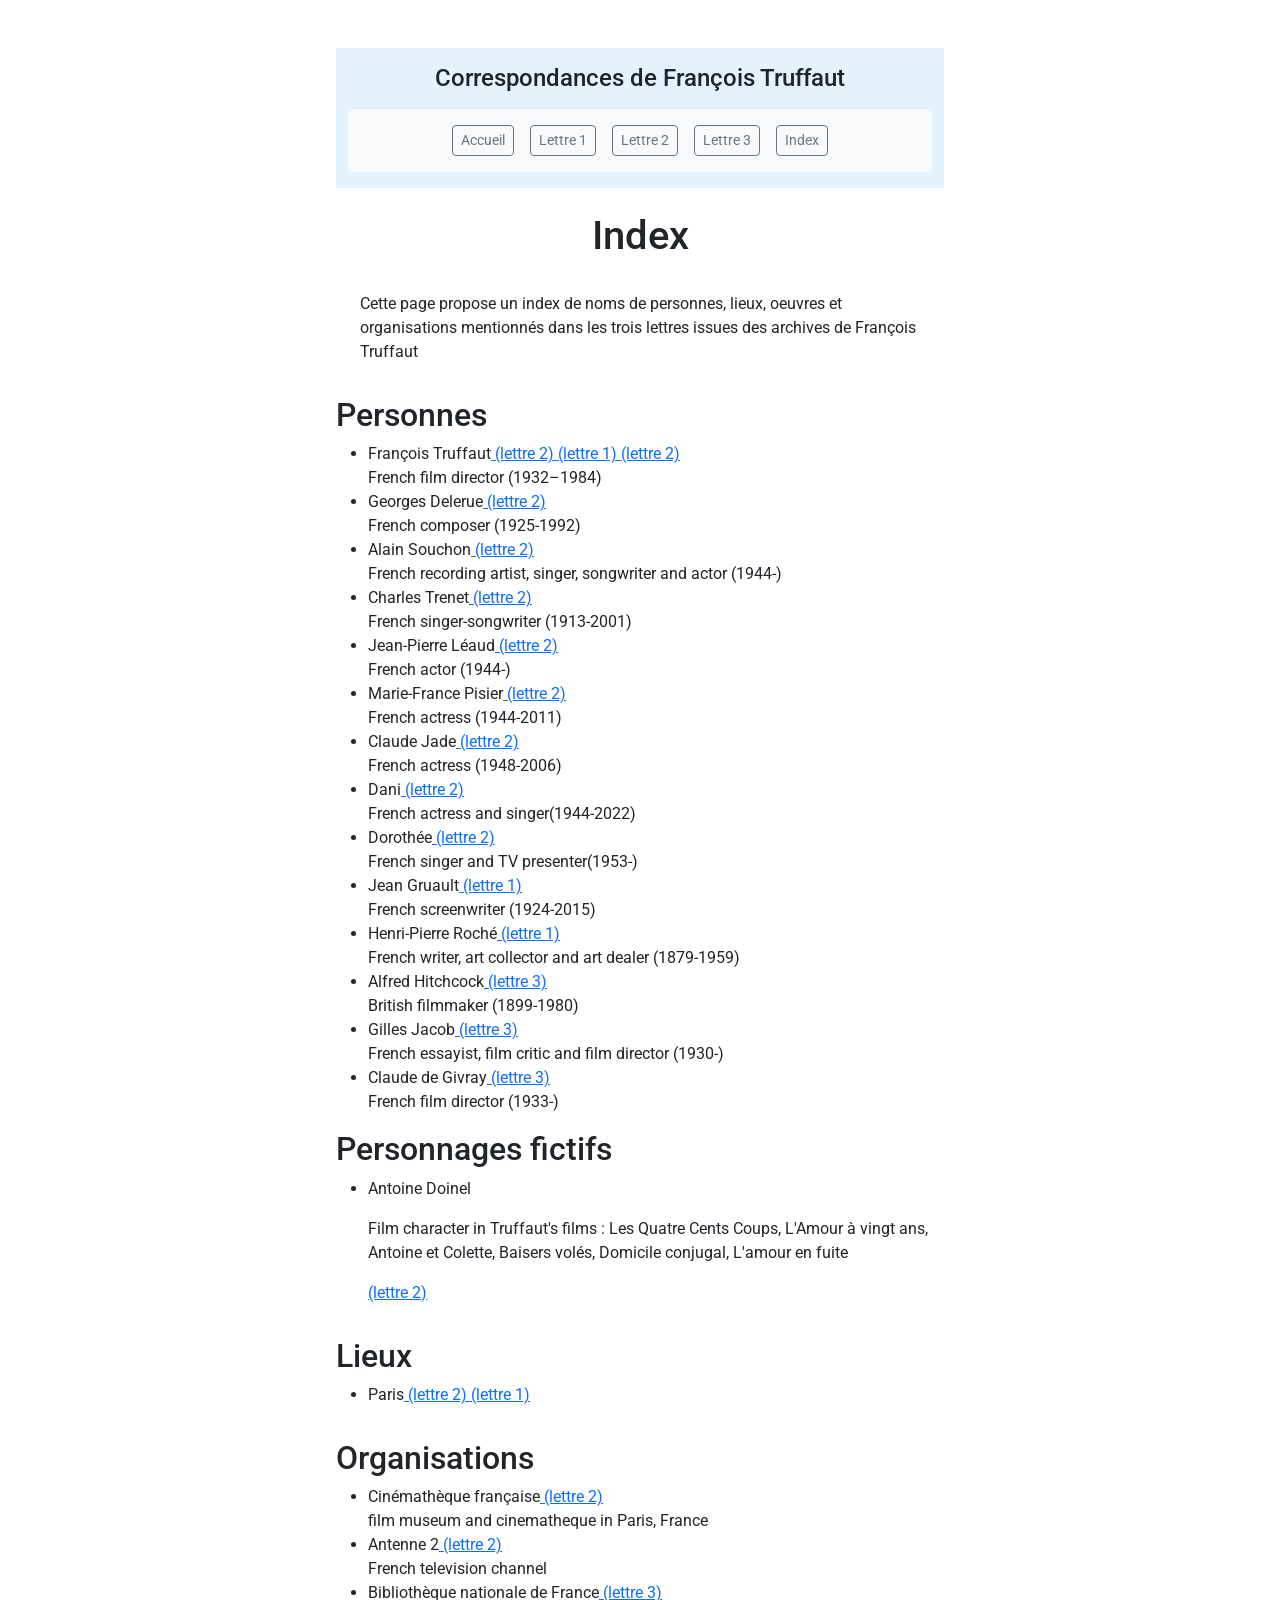
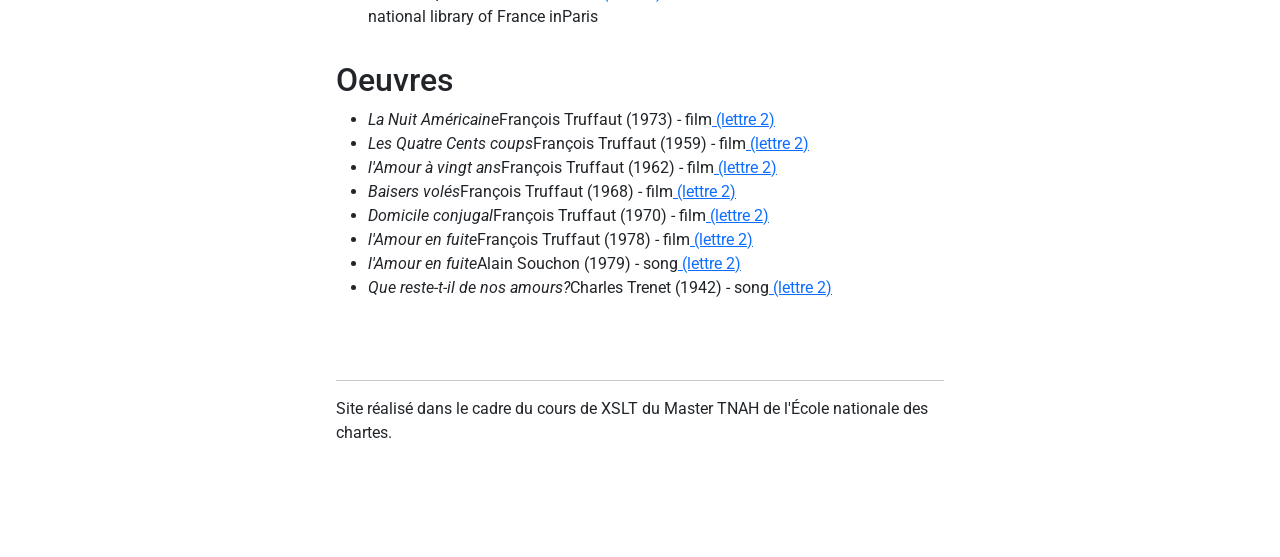
==== Truffaut_lettres/Truffaut_lettres_xsl/out/index.html @ a4b1c9d9 "commit jeudi 12 mars" ====
<!DOCTYPE HTML>
<html>
   <head>
      <meta http-equiv="Content-Type" content="text/html; charset=UTF-8">
      <meta name="viewport" content="width=device-width, initial-scale=1">
      <link rel="stylesheet" href="https://cdn.jsdelivr.net/npm/bootstrap@5.1.3/dist/css/bootstrap.min.css">
      <link rel="preconnect" href="https://fonts.googleapis.com">
      <link rel="preconnect" href="https://fonts.gstatic.com">
      <link href="https://fonts.googleapis.com/css2?family=Roboto:ital,wght@0,100..900;1,100..900&amp;display=swap" rel="stylesheet"><script src="https://cdn.jsdelivr.net/npm/bootstrap@5.1.3/dist/js/bootstrap.bundle.min.js" integrity="sha384-ka7Sk0Gln4gmtz2MlQnikT1wXgYsOg+OMhuP+IlRH9sENBO0LRn5q+8nbTov4+1p" crossorigin="anonymous"></script><script src="https://openseadragon.github.io/openseadragon/openseadragon.min.js"></script><title>Lettres de François Truffaut</title>
      <style>
                #navbar > ul > li {
                display: inline-block;
                list-style: none;
                }
            </style>
   </head>
   <body class="p-3" style="margin: 2em 20em 5em 20em; font-family: 'Roboto', serif;">
      <header class="py-3 mb-4" style="background-color: #e3f2fd;">
         <div class="container">
            <h1 class="text-center mb-3" style="font-family: 'Roboto', serif; font-size: 1.5rem;">
               Correspondances de 
               François Truffaut
               </h1>
            <nav class="navbar bg-body-tertiary" style="background-color: #e3f2fd;" data-bs-theme="light" id="navbar">
               <div class="container-fluid justify-content-center">
                  <ul class="navbar-nav flex-row list-unstyled gap-3 justify-content-center">
                     <li><a class="nav-link" href="home.html"><button class="btn btn-sm btn-outline-secondary" type="button">Accueil</button></a></li>
                     <li><a class="nav-link" href="lettre1.html"><button class="btn btn-sm btn-outline-secondary" type="button">Lettre 1</button></a></li>
                     <li><a class="nav-link" href="lettre2.html"><button class="btn btn-sm btn-outline-secondary" type="button">Lettre 2</button></a></li>
                     <li><a class="nav-link" href="lettre3.html"><button class="btn btn-sm btn-outline-secondary" type="button">Lettre 3</button></a></li>
                     <li><a class="nav-link" href="index.html"><button class="btn btn-sm btn-outline-secondary" type="button">Index</button></a></li>
                  </ul>
               </div>
            </nav>
         </div>
      </header>
      <h1 style="text-align: center;">Index</h1>
      <div class="container-fluid px-4" style="margin: 2em 0 2em 0;">
         <p>Cette page propose un index de noms de personnes, lieux, oeuvres et organisations
            mentionnés dans les trois lettres issues des archives de François Truffaut</p>
      </div>
      <div style="margin: 2em 0 2em 0;">
         <h2>Personnes</h2>
         <ul>
            <li>François Truffaut<a href="lettre2.html">
                  (lettre 2)
                  </a><a href="lettre1.html">
                  (lettre 1)
                  </a><a href="lettre2.html">
                  (lettre 2)
                  </a><br>French film director (1932–1984)</li>
            <li>Georges Delerue<a href="lettre2.html">
                  (lettre 2)
                  </a><br>French composer (1925-1992)</li>
            <li>Alain Souchon<a href="lettre2.html">
                  (lettre 2)
                  </a><br>French recording artist, singer, songwriter and actor (1944-)</li>
            <li>Charles Trenet<a href="lettre2.html">
                  (lettre 2)
                  </a><br>French singer-songwriter (1913-2001)</li>
            <li>Jean-Pierre Léaud<a href="lettre2.html">
                  (lettre 2)
                  </a><br>French actor (1944-)</li>
            <li>Marie-France Pisier<a href="lettre2.html">
                  (lettre 2)
                  </a><br>French actress (1944-2011)</li>
            <li>Claude Jade<a href="lettre2.html">
                  (lettre 2)
                  </a><br>French actress (1948-2006)</li>
            <li>Dani<a href="lettre2.html">
                  (lettre 2)
                  </a><br>French actress and singer(1944-2022)</li>
            <li>Dorothée<a href="lettre2.html">
                  (lettre 2)
                  </a><br>French singer and TV presenter(1953-)</li>
            <li>Jean Gruault<a href="lettre1.html">
                  (lettre 1)
                  </a><br>French screenwriter (1924-2015)</li>
            <li>Henri-Pierre Roché<a href="lettre1.html">
                  (lettre 1)
                  </a><br>French writer, art collector and art dealer (1879-1959)</li>
            <li>Alfred Hitchcock<a href="lettre3.html">
                  (lettre 3)
                  </a><br>British filmmaker (1899-1980)</li>
            <li>Gilles Jacob<a href="lettre3.html">
                  (lettre 3)
                  </a><br>French essayist, film critic and film director (1930-)</li>
            <li>Claude de Givray<a href="lettre3.html">
                  (lettre 3)
                  </a><br>French film director (1933-)</li>
         </ul>
         <h2>Personnages fictifs</h2>
         <ul>
            <li>
               <p>Antoine Doinel</p>
               <p>Film character in Truffaut's films : 
                  Les Quatre Cents Coups, 
                  L'Amour à vingt ans, 
                  Antoine et Colette, 
                  Baisers volés, 
                  Domicile conjugal, 
                  L'amour en fuite</p><a href="lettre2.html">
                  (lettre 2)
                  </a></li>
         </ul>
      </div>
      <div style="margin: 2em 0 2em 0;">
         <h2>Lieux</h2>
         <ul>
            <li>Paris<a href="lettre2.html">
                  (lettre 2)
                  </a><a href="lettre1.html">
                  (lettre 1)
                  </a></li>
         </ul>
      </div>
      <div style="margin: 2em 0 2em 0;">
         <h2>Organisations</h2>
         <ul>
            <li>Cinémathèque française<a href="lettre2.html">
                  (lettre 2)
                  </a></li>film museum and cinematheque in Paris, France
            <li>Antenne 2<a href="lettre2.html">
                  (lettre 2)
                  </a></li>French television channel
            <li>Bibliothèque nationale de France<a href="lettre3.html">
                  (lettre 3)
                  </a></li>national library of France inParis</ul>
      </div>
      <div style="margin: 2em 0 2em 0;">
         <h2>Oeuvres</h2>
         <ul>
            <li><em>La Nuit Américaine</em>François Truffaut
               (1973)
               - film<a href="lettre2.html">
                  (lettre 2)
                  </a></li>
            <li><em>Les Quatre Cents coups</em>François Truffaut
               (1959)
               - film<a href="lettre2.html">
                  (lettre 2)
                  </a></li>
            <li><em>l'Amour à vingt ans</em>François Truffaut
               (1962)
               - film<a href="lettre2.html">
                  (lettre 2)
                  </a></li>
            <li><em>Baisers volés</em>François Truffaut
               (1968)
               - film<a href="lettre2.html">
                  (lettre 2)
                  </a></li>
            <li><em>Domicile conjugal</em>François Truffaut
               (1970)
               - film<a href="lettre2.html">
                  (lettre 2)
                  </a></li>
            <li><em>l'Amour en fuite</em>François Truffaut
               (1978)
               - film<a href="lettre2.html">
                  (lettre 2)
                  </a></li>
            <li><em>l'Amour en fuite</em>Alain Souchon
               (1979)
               - song<a href="lettre2.html">
                  (lettre 2)
                  </a></li>
            <li><em>Que reste-t-il de nos amours?</em>Charles Trenet
               (1942)
               - song<a href="lettre2.html">
                  (lettre 2)
                  </a></li>
         </ul>
      </div>
   </body>
   <footer style="margin: 5em 0 0 0;">
      <hr>
      <p>Site réalisé dans le cadre du cours de XSLT du Master TNAH de l'École nationale des
         chartes.</p>
   </footer>
</html>
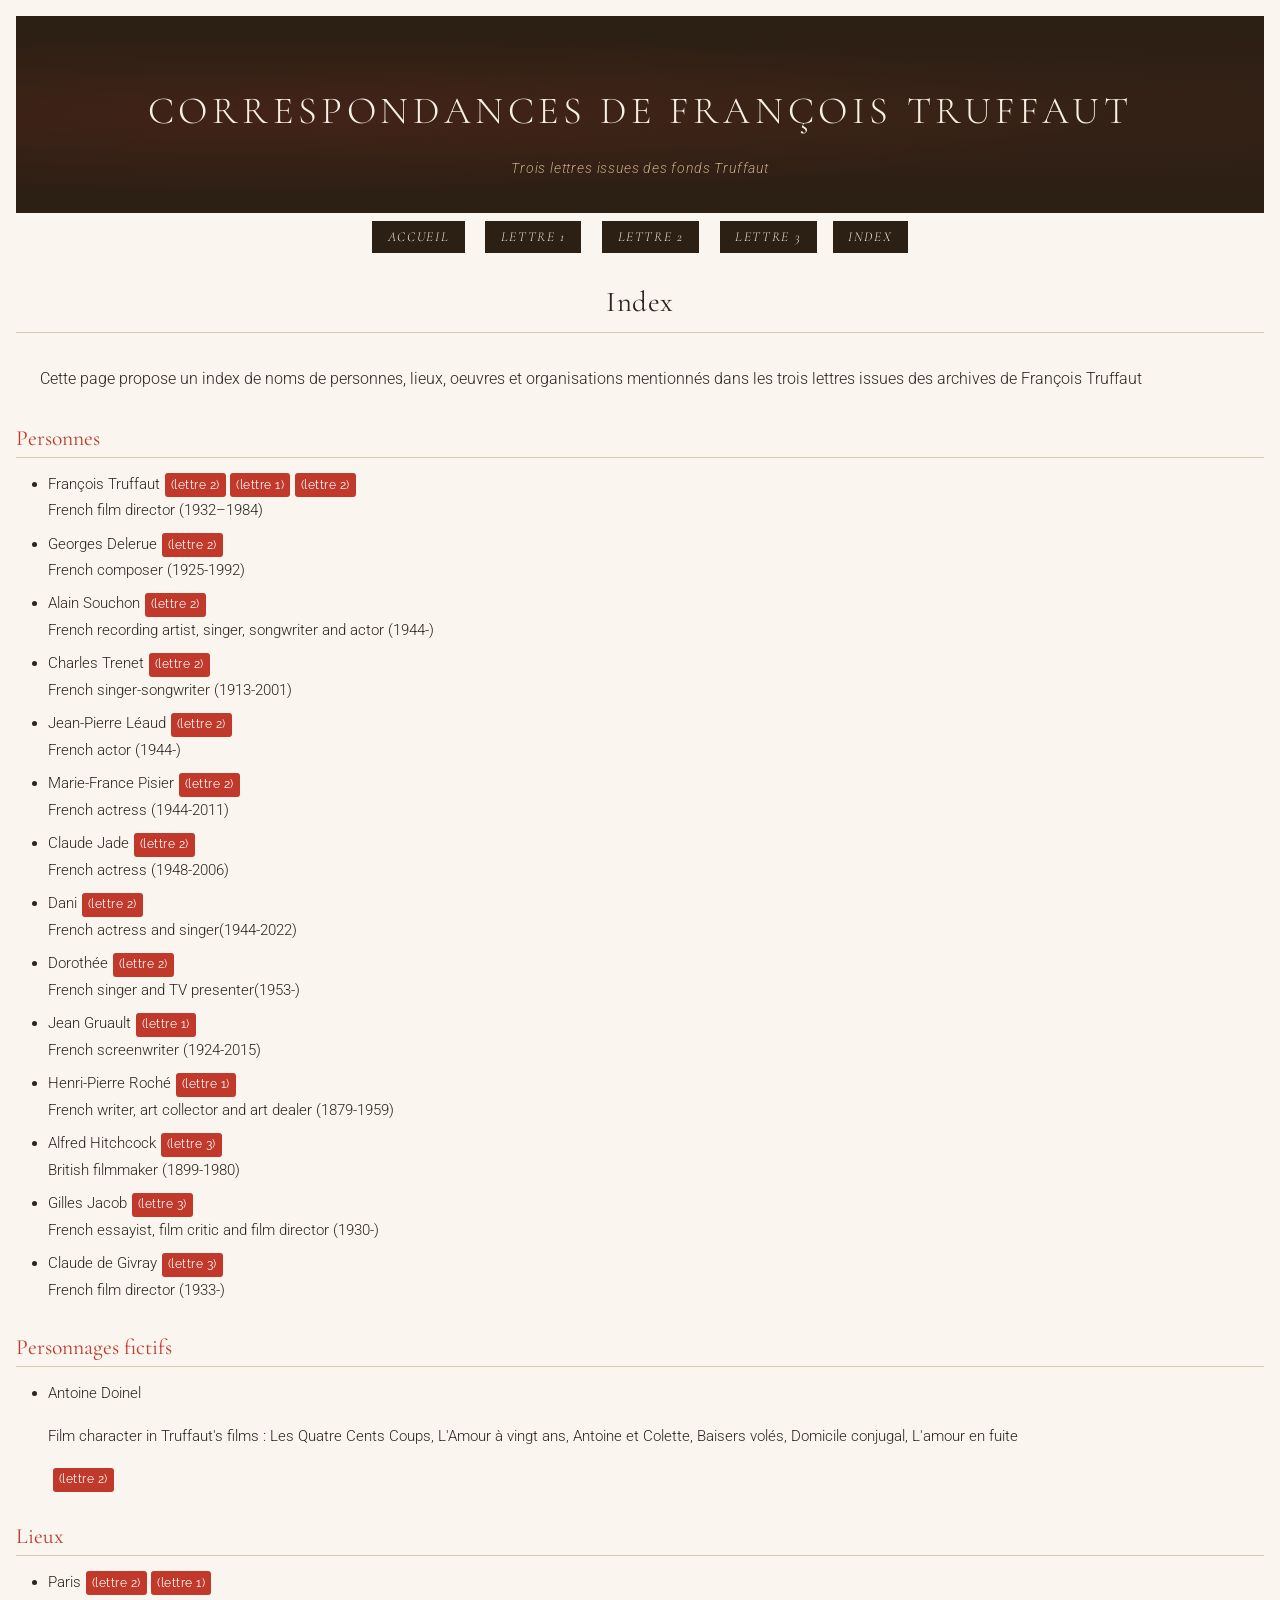
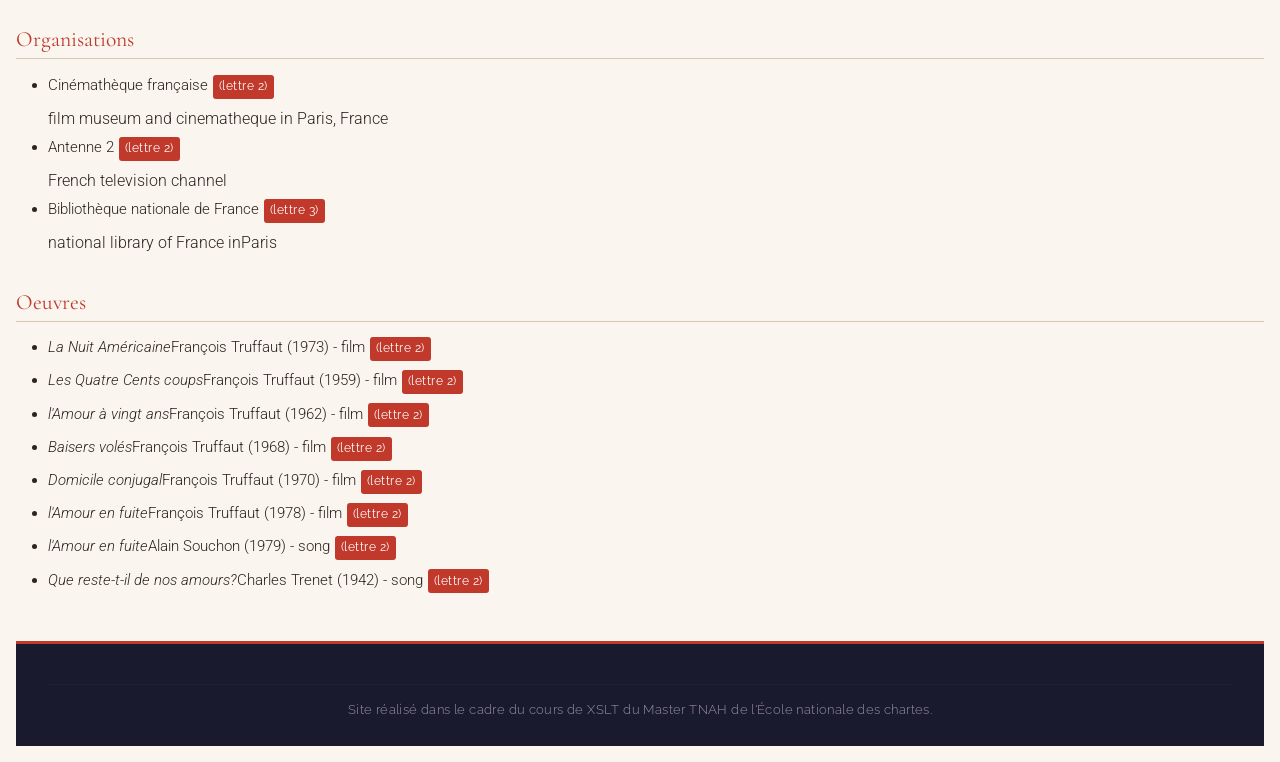
==== commit 6b2a7179: "css et bootstrap" ====
--- a/Truffaut_lettres/Truffaut_lettres_xsl/out/index.html
+++ b/Truffaut_lettres/Truffaut_lettres_xsl/out/index.html
@@ -4,6 +4,7 @@
       <meta http-equiv="Content-Type" content="text/html; charset=UTF-8">
       <meta name="viewport" content="width=device-width, initial-scale=1">
       <link rel="stylesheet" href="https://cdn.jsdelivr.net/npm/bootstrap@5.1.3/dist/css/bootstrap.min.css">
+      <link rel="stylesheet" href="style.css">
       <link rel="preconnect" href="https://fonts.googleapis.com">
       <link rel="preconnect" href="https://fonts.gstatic.com">
       <link href="https://fonts.googleapis.com/css2?family=Roboto:ital,wght@0,100..900;1,100..900&amp;display=swap" rel="stylesheet"><script src="https://cdn.jsdelivr.net/npm/bootstrap@5.1.3/dist/js/bootstrap.bundle.min.js" integrity="sha384-ka7Sk0Gln4gmtz2MlQnikT1wXgYsOg+OMhuP+IlRH9sENBO0LRn5q+8nbTov4+1p" crossorigin="anonymous"></script><script src="https://openseadragon.github.io/openseadragon/openseadragon.min.js"></script><title>Lettres de François Truffaut</title>
@@ -15,24 +16,27 @@
             </style>
    </head>
    <body class="p-3" style="margin: 2em 20em 5em 20em; font-family: 'Roboto', serif;">
-      <header class="py-3 mb-4" style="background-color: #e3f2fd;">
-         <div class="container">
-            <h1 class="text-center mb-3" style="font-family: 'Roboto', serif; font-size: 1.5rem;">
+      <header>
+         <div class="px-4 py-4 text-center banniere">
+            <h1 class="mb-2">
                Correspondances de 
                François Truffaut
                </h1>
-            <nav class="navbar bg-body-tertiary" style="background-color: #e3f2fd;" data-bs-theme="light" id="navbar">
-               <div class="container-fluid justify-content-center">
-                  <ul class="navbar-nav flex-row list-unstyled gap-3 justify-content-center">
-                     <li><a class="nav-link" href="home.html"><button class="btn btn-sm btn-outline-secondary" type="button">Accueil</button></a></li>
-                     <li><a class="nav-link" href="lettre1.html"><button class="btn btn-sm btn-outline-secondary" type="button">Lettre 1</button></a></li>
-                     <li><a class="nav-link" href="lettre2.html"><button class="btn btn-sm btn-outline-secondary" type="button">Lettre 2</button></a></li>
-                     <li><a class="nav-link" href="lettre3.html"><button class="btn btn-sm btn-outline-secondary" type="button">Lettre 3</button></a></li>
-                     <li><a class="nav-link" href="index.html"><button class="btn btn-sm btn-outline-secondary" type="button">Index</button></a></li>
-                  </ul>
-               </div>
-            </nav>
+            <p class="mb-0" style="font-size: 0.88rem; color: #9b8fa0; font-style: italic;">
+               Trois lettres issues des fonds Truffaut
+               </p>
          </div>
+         <nav class="navbar py-2">
+            <div class="container-fluid justify-content-center">
+               <ul class="navbar-nav flex-row list-unstyled gap-3 justify-content-center mb-0">
+                  <li><a class="nav-link" href="home.html"><button class="btn btn-sm btn-outline-secondary" type="button">Accueil</button></a></li>
+                  <li><a class="nav-link" href="lettre1.html"><button class="btn btn-sm btn-outline-secondary" type="button">Lettre 1</button></a></li>
+                  <li><a class="nav-link" href="lettre2.html"><button class="btn btn-sm btn-outline-secondary" type="button">Lettre 2</button></a></li>
+                  <li><a class="nav-link" href="lettre3.html"><button class="btn btn-sm btn-outline-secondary" type="button">Lettre 3</button></a></li>
+                  <li><a class="nav-link" href="index.html"><button class="btn btn-sm btn-outline-secondary" type="button">Index</button></a></li>
+               </ul>
+            </div>
+         </nav>
       </header>
       <h1 style="text-align: center;">Index</h1>
       <div class="container-fluid px-4" style="margin: 2em 0 2em 0;">
--- a/Truffaut_lettres/Truffaut_lettres_xsl/out/style.css
+++ b/Truffaut_lettres/Truffaut_lettres_xsl/out/style.css
@@ -0,0 +1,339 @@
+
+/* ============================================================
+   CORRESPONDANCES DE FRANÇOIS TRUFFAUT — style.css
+   Inspiré de l'esthétique de la Nouvelle Vague et des archives
+   ============================================================ */
+
+/* --- Google Fonts --- */
+@import url('https://fonts.googleapis.com/css2?family=Cormorant+Garamond:ital,wght@0,300;0,400;0,600;1,300;1,400&family=Raleway:wght@300;400;500&display=swap');
+
+/* --- Variables globales --- */
+:root {
+    --couleur-fond: #faf6ef;
+    --couleur-texte: #2c2420;
+    --couleur-accent: #c0392b;
+    --couleur-secondaire: #1a1a2e;
+    --couleur-lien: #8b3a2a;
+    --couleur-personne: #8B4513;
+    --couleur-lieu: #2F4F4F;
+    --couleur-oeuvre: #4B0082;
+    --couleur-org: #006400;
+    --couleur-note: #f5f0e8;
+    --couleur-bordure: #d4c9b0;
+    --police-titre: 'Cormorant Garamond', Georgia, serif;
+    --police-corps: 'Raleway', sans-serif;
+}
+
+/* ============================================================
+   RESET ET BASE
+   ============================================================ */
+
+*, *::before, *::after {
+    box-sizing: border-box;
+}
+
+body {
+    background-color: var(--couleur-fond);
+    color: var(--couleur-texte);
+    font-family: var(--police-corps);
+    font-size: 1rem;
+    font-weight: 300;
+    line-height: 1.8;
+    margin: 0 !important;
+    padding: 0 !important;
+}
+
+/* ============================================================
+   BANNIÈRE
+   ============================================================ */
+
+.banniere {
+    background-color: #2c1f14 !important;
+    background-image: 
+        radial-gradient(ellipse at 20% 50%, rgba(192, 57, 43, 0.15) 0%, transparent 60%),
+        radial-gradient(ellipse at 80% 50%, rgba(139, 58, 42, 0.1) 0%, transparent 60%);
+    color: #f0ece8;
+    padding: 3rem 2rem 2rem !important;
+    text-align: center;
+    position: relative;
+    border-bottom: none !important;
+}
+
+
+/* Suppression de la ligne du haut */
+.banniere::before {
+    display: none;
+}
+
+/* Titre dans la bannière */
+.banniere h1 {
+    font-family: var(--police-titre) !important;
+    font-size: 2.4rem !important;
+    font-weight: 300 !important;
+    letter-spacing: 0.12em !important;
+    color: #f5efe6 !important;
+    text-transform: uppercase;
+    border-bottom: none !important;
+    margin-bottom: 0.6rem !important;
+}
+
+/* Sous-titre dans la bannière */
+.banniere p {
+    font-size: 0.85rem !important;
+    color: #c4a882 !important;
+    font-style: italic;
+    letter-spacing: 0.06em;
+    margin: 0 !important;
+    border-bottom: none !important;
+}
+
+/* ============================================================
+   NAVIGATION
+   ============================================================ */
+.navbar-nav.flex-row {
+    flex-direction: row !important;
+    align-items: center !important;
+}
+
+.navbar-nav.flex-row li {
+    display: inline-flex !important;
+    align-items: center !important;
+    margin-bottom: 0 !important;
+}
+
+.navbar-nav.flex-row .nav-link {
+    padding: 0 !important;
+}
+
+   .btn-outline-secondary {
+    border-color: #2c1f14 !important;
+    background-color: #2c1f14 !important;
+    color: #f5efe6 !important;
+    font-family: var(--police-titre) !important;
+    font-size: 0.85rem !important;
+    font-weight: 300 !important;
+    letter-spacing: 0.12em !important;
+    text-transform: uppercase !important;
+    padding: 0.3rem 0.9rem !important;
+    border-radius: 0 !important;
+    transition: all 0.2s ease !important;
+    font-style: italic;
+}
+
+.btn-outline-secondary:hover {
+    background-color: var(--couleur-accent) !important;
+    border-color: var(--couleur-accent) !important;
+    color: #fff !important;
+    font-style: normal;
+}
+
+/* ============================================================
+   TYPOGRAPHIE
+   ============================================================ */
+
+h1, h2, h3 {
+    font-family: var(--police-titre) !important;
+    font-weight: 400 !important;
+}
+
+h1 {
+    font-size: 1.8rem !important;
+    letter-spacing: 0.02em;
+    margin: 1.5rem 0 1rem !important;
+    text-align: center;
+    padding-bottom: 0.8rem;
+    border-bottom: 1px solid var(--couleur-bordure);
+}
+
+h2 {
+    font-size: 1.35rem !important;
+    color: var(--couleur-accent);
+    margin-top: 2rem !important;
+    margin-bottom: 0.8rem !important;
+    padding-bottom: 0.3rem;
+    border-bottom: 1px solid var(--couleur-bordure);
+}
+
+h3 {
+    font-size: 1.1rem !important;
+    margin-top: 1.2rem !important;
+}
+
+/* ============================================================
+   LIENS
+   ============================================================ */
+
+a {
+    color: var(--couleur-lien);
+    text-decoration: none;
+    transition: color 0.2s;
+}
+
+a:hover {
+    color: var(--couleur-accent);
+    text-decoration: underline;
+}
+
+/* ============================================================
+   LISTES
+   ============================================================ */
+
+ul li {
+    margin-bottom: 0.4rem;
+    font-size: 0.93rem;
+    font-weight: 300;
+}
+
+/* ============================================================
+   CORPS DE LA LETTRE
+   ============================================================ */
+
+/* Encadré papier blanc autour du texte */
+body > div > div > p,
+.corps-lettre-wrapper {
+    background: #fff;
+    border: 1px solid var(--couleur-bordure);
+    padding: 2.5rem 3rem;
+    position: relative;
+    font-family: var(--police-titre);
+    font-size: 1.05rem;
+    line-height: 2;
+}
+
+/* Éléments encodés */
+a[style*="color: #8B4513"] {
+    color: var(--couleur-personne) !important;
+    border-bottom: 1px dotted var(--couleur-personne);
+    text-decoration: none !important;
+    transition: background 0.15s;
+}
+
+a[style*="color: #8B4513"]:hover {
+    background-color: #fdf0e0;
+}
+
+a[style*="color: #2F4F4F"] {
+    color: var(--couleur-lieu) !important;
+    font-style: italic;
+    text-decoration: none !important;
+}
+
+em[style*="color: #4B0082"] {
+    color: var(--couleur-oeuvre) !important;
+}
+
+a[style*="color: #006400"] {
+    color: var(--couleur-org) !important;
+    text-decoration: none !important;
+}
+
+span[style*="color: #8B0000"] {
+    color: var(--couleur-accent) !important;
+    background-color: rgba(192, 57, 43, 0.05);
+    padding: 0 2px;
+    border-radius: 2px;
+}
+
+/* Note de bas de page */
+div[style*="border-top: 1px solid gray"] {
+    background: var(--couleur-note) !important;
+    border-top: 2px solid var(--couleur-bordure) !important;
+    border-left: 3px solid var(--couleur-accent) !important;
+    padding: 1rem 1.2rem !important;
+    font-size: 0.9rem !important;
+    color: #666 !important;
+    margin-top: 2rem !important;
+}
+
+/* ============================================================
+   MÉTADONNÉES
+   ============================================================ */
+
+ul li strong {
+    color: var(--couleur-accent);
+    font-weight: 500;
+}
+
+/* ============================================================
+   INDEX — items
+   ============================================================ */
+
+ul li a[href="lettre1.html"],
+ul li a[href="lettre2.html"],
+ul li a[href="lettre3.html"] {
+    display: inline-block;
+    font-size: 0.75rem;
+    background: var(--couleur-accent);
+    color: #fff !important;
+    padding: 0.1em 0.5em;
+    border-radius: 3px;
+    margin-left: 0.4em;
+    font-family: var(--police-corps);
+    font-weight: 400;
+    letter-spacing: 0.04em;
+    text-decoration: none !important;
+    transition: background 0.2s;
+}
+
+ul li a[href="lettre1.html"]:hover,
+ul li a[href="lettre2.html"]:hover,
+ul li a[href="lettre3.html"]:hover {
+    background: var(--couleur-lien);
+}
+
+/* ============================================================
+   FAC-SIMILÉ
+   ============================================================ */
+
+img[alt*="Lettre"] {
+    border: 1px solid var(--couleur-bordure);
+    box-shadow: 4px 4px 16px rgba(0,0,0,0.1);
+    max-width: 100%;
+    display: block;
+    margin: 1rem auto;
+}
+
+embed {
+    border: 1px solid var(--couleur-bordure);
+}
+
+/* ============================================================
+   FOOTER
+   ============================================================ */
+
+footer {
+    background-color: var(--couleur-secondaire) !important;
+    color: #9b8fa0 !important;
+    text-align: center;
+    padding: 1.5rem 2rem !important;
+    margin-top: 3rem !important;
+    border-top: 3px solid var(--couleur-accent);
+}
+
+footer hr {
+    border-color: #333 !important;
+    margin-bottom: 0.8rem;
+}
+
+footer p {
+    margin: 0;
+    color: #9b8fa0;
+    font-size: 0.82rem;
+    font-family: var(--police-corps);
+    font-weight: 300;
+    letter-spacing: 0.03em;
+}
+
+/* ============================================================
+   RESPONSIVE
+   ============================================================ */
+
+@media (max-width: 768px) {
+    h1 { font-size: 1.3rem !important; }
+    h2 { font-size: 1.1rem !important; }
+
+    .corps-lettre-wrapper,
+    body > div > div > p {
+        padding: 1.2rem;
+    }
+}
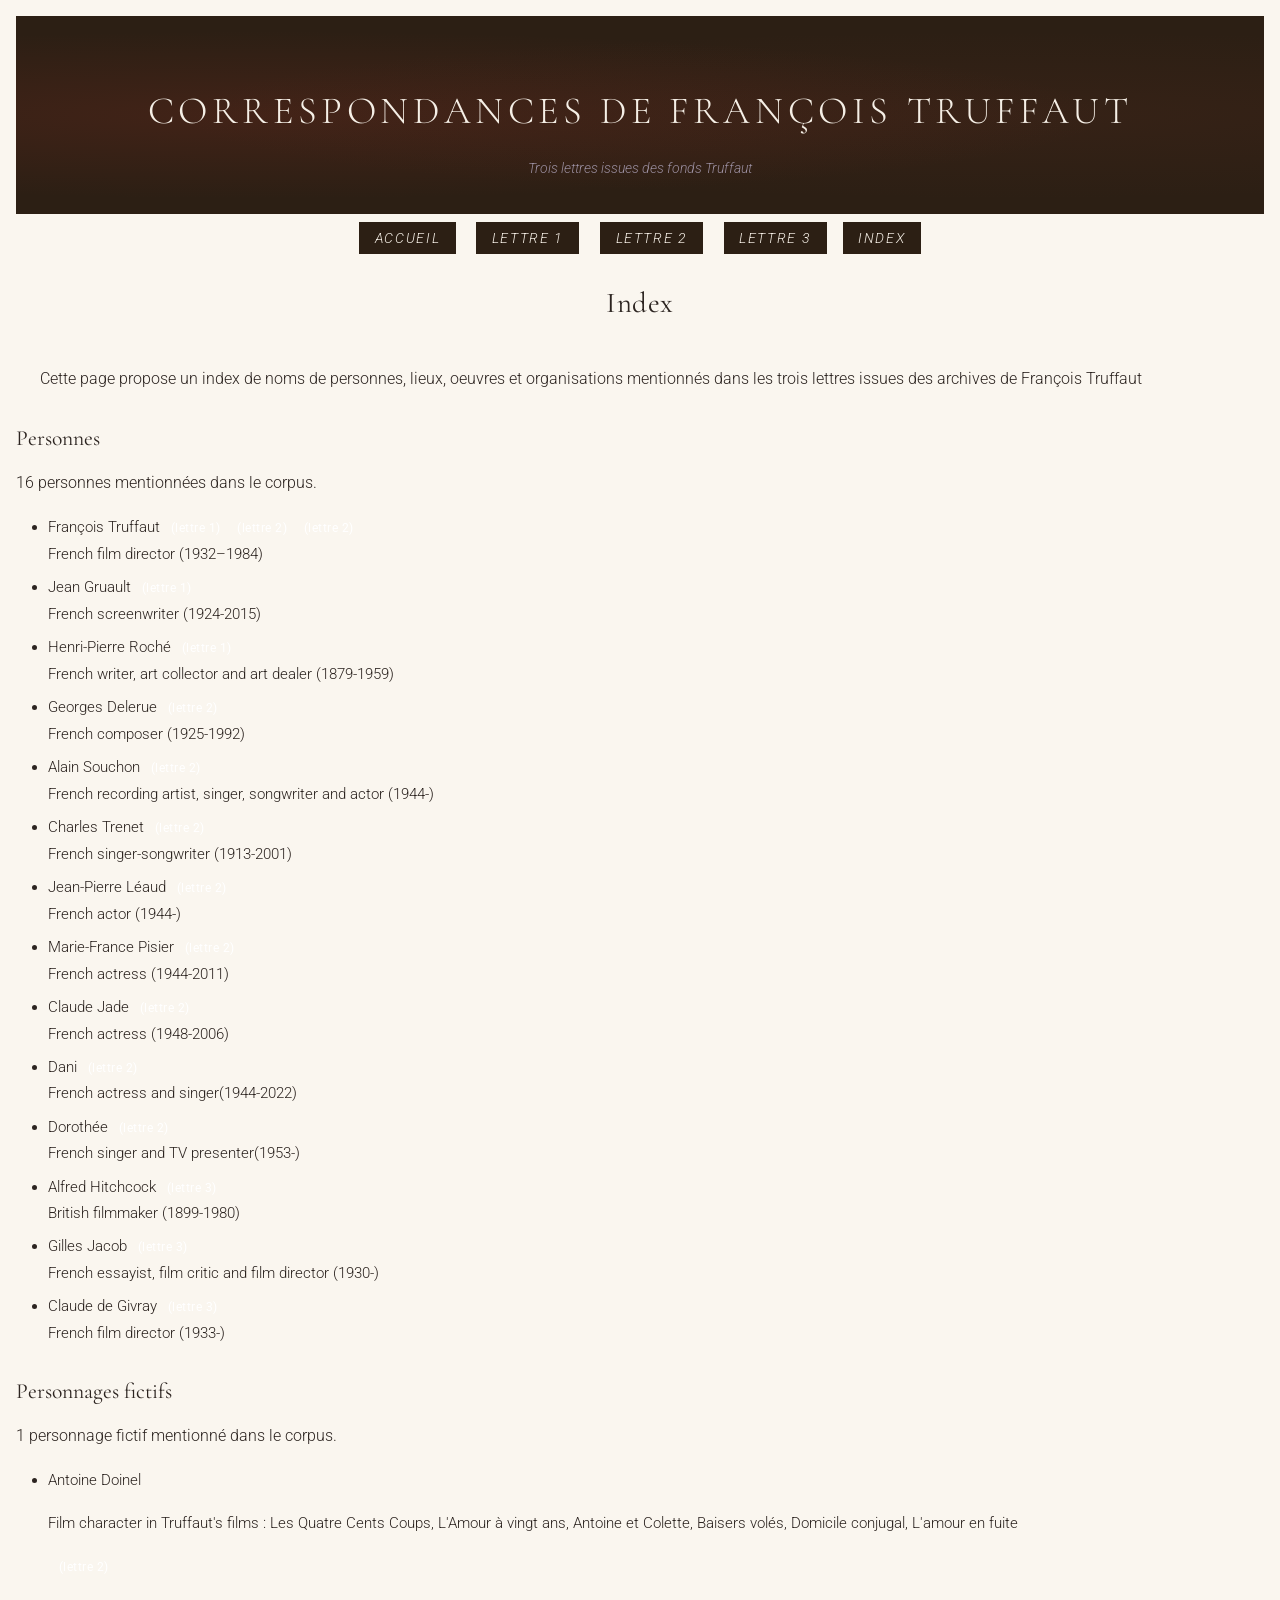
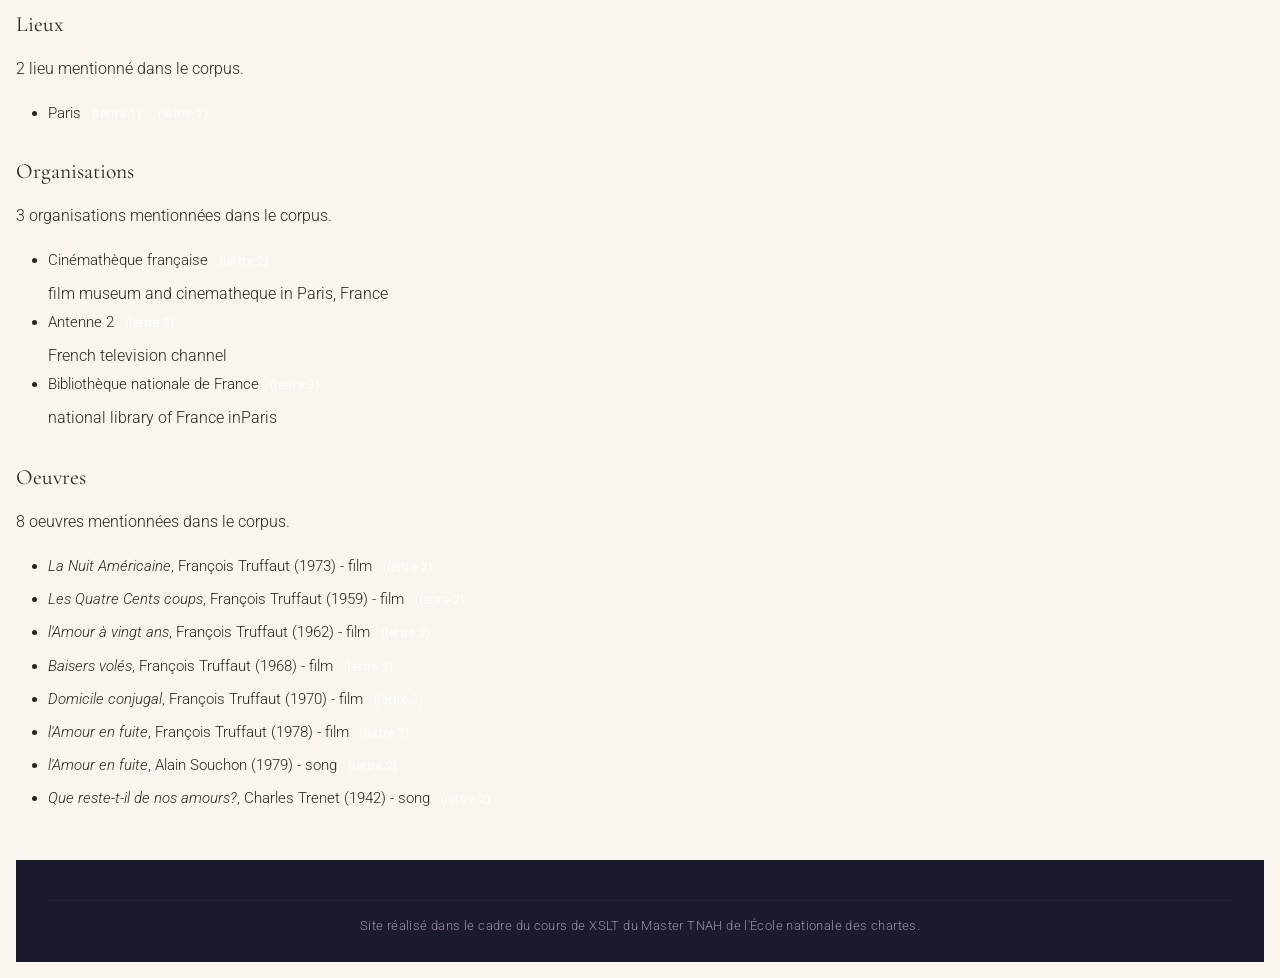
==== commit 35bd3c13: "commentaires css et améliorations html" ====
--- a/Truffaut_lettres/Truffaut_lettres_xsl/out/index.html
+++ b/Truffaut_lettres/Truffaut_lettres_xsl/out/index.html
@@ -45,14 +45,23 @@
       </div>
       <div style="margin: 2em 0 2em 0;">
          <h2>Personnes</h2>
-         <ul>
-            <li>François Truffaut<a href="lettre2.html">
-                  (lettre 2)
-                  </a><a href="lettre1.html">
+         <p>16
+            personnes mentionnées dans le corpus.
+            </p>
+         <ul>
+            <li>François Truffaut<a href="lettre1.html">
                   (lettre 1)
                   </a><a href="lettre2.html">
                   (lettre 2)
+                  </a><a href="lettre2.html">
+                  (lettre 2)
                   </a><br>French film director (1932–1984)</li>
+            <li>Jean Gruault<a href="lettre1.html">
+                  (lettre 1)
+                  </a><br>French screenwriter (1924-2015)</li>
+            <li>Henri-Pierre Roché<a href="lettre1.html">
+                  (lettre 1)
+                  </a><br>French writer, art collector and art dealer (1879-1959)</li>
             <li>Georges Delerue<a href="lettre2.html">
                   (lettre 2)
                   </a><br>French composer (1925-1992)</li>
@@ -77,12 +86,6 @@
             <li>Dorothée<a href="lettre2.html">
                   (lettre 2)
                   </a><br>French singer and TV presenter(1953-)</li>
-            <li>Jean Gruault<a href="lettre1.html">
-                  (lettre 1)
-                  </a><br>French screenwriter (1924-2015)</li>
-            <li>Henri-Pierre Roché<a href="lettre1.html">
-                  (lettre 1)
-                  </a><br>French writer, art collector and art dealer (1879-1959)</li>
             <li>Alfred Hitchcock<a href="lettre3.html">
                   (lettre 3)
                   </a><br>British filmmaker (1899-1980)</li>
@@ -94,6 +97,9 @@
                   </a><br>French film director (1933-)</li>
          </ul>
          <h2>Personnages fictifs</h2>
+         <p>1
+            personnage fictif mentionné dans le corpus.
+            </p>
          <ul>
             <li>
                <p>Antoine Doinel</p>
@@ -110,16 +116,22 @@
       </div>
       <div style="margin: 2em 0 2em 0;">
          <h2>Lieux</h2>
-         <ul>
-            <li>Paris<a href="lettre2.html">
-                  (lettre 2)
-                  </a><a href="lettre1.html">
-                  (lettre 1)
+         <p>2
+            lieu mentionné dans le corpus.
+            </p>
+         <ul>
+            <li>Paris<a href="lettre1.html">
+                  (lettre 1)
+                  </a><a href="lettre2.html">
+                  (lettre 2)
                   </a></li>
          </ul>
       </div>
       <div style="margin: 2em 0 2em 0;">
          <h2>Organisations</h2>
+         <p>3
+            organisations mentionnées dans le corpus.
+            </p>
          <ul>
             <li>Cinémathèque française<a href="lettre2.html">
                   (lettre 2)
@@ -133,43 +145,54 @@
       </div>
       <div style="margin: 2em 0 2em 0;">
          <h2>Oeuvres</h2>
-         <ul>
-            <li><em>La Nuit Américaine</em>François Truffaut
+         <p>8
+            oeuvres mentionnées dans le corpus.
+            </p>
+         <ul>
+            <li><em>La Nuit Américaine</em>, 
+               François Truffaut
                (1973)
                - film<a href="lettre2.html">
                   (lettre 2)
                   </a></li>
-            <li><em>Les Quatre Cents coups</em>François Truffaut
+            <li><em>Les Quatre Cents coups</em>, 
+               François Truffaut
                (1959)
                - film<a href="lettre2.html">
                   (lettre 2)
                   </a></li>
-            <li><em>l'Amour à vingt ans</em>François Truffaut
+            <li><em>l'Amour à vingt ans</em>, 
+               François Truffaut
                (1962)
                - film<a href="lettre2.html">
                   (lettre 2)
                   </a></li>
-            <li><em>Baisers volés</em>François Truffaut
+            <li><em>Baisers volés</em>, 
+               François Truffaut
                (1968)
                - film<a href="lettre2.html">
                   (lettre 2)
                   </a></li>
-            <li><em>Domicile conjugal</em>François Truffaut
+            <li><em>Domicile conjugal</em>, 
+               François Truffaut
                (1970)
                - film<a href="lettre2.html">
                   (lettre 2)
                   </a></li>
-            <li><em>l'Amour en fuite</em>François Truffaut
+            <li><em>l'Amour en fuite</em>, 
+               François Truffaut
                (1978)
                - film<a href="lettre2.html">
                   (lettre 2)
                   </a></li>
-            <li><em>l'Amour en fuite</em>Alain Souchon
+            <li><em>l'Amour en fuite</em>, 
+               Alain Souchon
                (1979)
                - song<a href="lettre2.html">
                   (lettre 2)
                   </a></li>
-            <li><em>Que reste-t-il de nos amours?</em>Charles Trenet
+            <li><em>Que reste-t-il de nos amours?</em>, 
+               Charles Trenet
                (1942)
                - song<a href="lettre2.html">
                   (lettre 2)
--- a/Truffaut_lettres/Truffaut_lettres_xsl/out/style.css
+++ b/Truffaut_lettres/Truffaut_lettres_xsl/out/style.css
@@ -1,27 +1,22 @@
 
-/* ============================================================
-   CORRESPONDANCES DE FRANÇOIS TRUFFAUT — style.css
-   Inspiré de l'esthétique de la Nouvelle Vague et des archives
-   ============================================================ */
-
-/* --- Google Fonts --- */
+/*on importe ici les polices google qui seront utilisées pour le site html*/
 @import url('https://fonts.googleapis.com/css2?family=Cormorant+Garamond:ital,wght@0,300;0,400;0,600;1,300;1,400&family=Raleway:wght@300;400;500&display=swap');
 
-/* --- Variables globales --- */
+/*on définit les couleurs globales du site et es polices sous forme de variables pour pouvoir les intégrer plus facilement ensuite*/
 :root {
-    --couleur-fond: #faf6ef;
-    --couleur-texte: #2c2420;
-    --couleur-accent: #c0392b;
+    --fond: #faf6ef;
+    --texte: #2c2420;
+    --accent: #c0392b;
     --couleur-secondaire: #1a1a2e;
-    --couleur-lien: #8b3a2a;
-    --couleur-personne: #8B4513;
-    --couleur-lieu: #2F4F4F;
-    --couleur-oeuvre: #4B0082;
-    --couleur-org: #006400;
-    --couleur-note: #f5f0e8;
-    --couleur-bordure: #d4c9b0;
-    --police-titre: 'Cormorant Garamond', Georgia, serif;
-    --police-corps: 'Raleway', sans-serif;
+    --lien: #8b3a2a;
+    --personne: #8B4513;
+    --lieu: #2F4F4F;
+    --oeuvre: #4B0082;
+    --organisation: #006400;
+    --note: #f5f0e8;
+    --bordure: #d4c9b0;
+    --titre: 'Cormorant Garamond', Georgia, serif;
+    --body: 'Raleway', sans-serif;
 }
 
 /* ============================================================
@@ -32,10 +27,11 @@
     box-sizing: border-box;
 }
 
+/*style du corps de la page*/
 body {
-    background-color: var(--couleur-fond);
-    color: var(--couleur-texte);
-    font-family: var(--police-corps);
+    background-color: #faf6ef;
+    color: #2c2420;
+    font-family: 'Raleway', sans-serif;
     font-size: 1rem;
     font-weight: 300;
     line-height: 1.8;
@@ -43,9 +39,7 @@
     padding: 0 !important;
 }
 
-/* ============================================================
-   BANNIÈRE
-   ============================================================ */
+/*style de la bannière en haut de chaque page*/
 
 .banniere {
     background-color: #2c1f14 !important;
@@ -60,14 +54,14 @@
 }
 
 
-/* Suppression de la ligne du haut */
+/* Suppression de la ligne en bas de la bannière */
 .banniere::before {
     display: none;
 }
 
-/* Titre dans la bannière */
+/*style du titre de la bannière*/
 .banniere h1 {
-    font-family: var(--police-titre) !important;
+    font-family: 'Cormorant Garamond', Georgia, serif !important;
     font-size: 2.4rem !important;
     font-weight: 300 !important;
     letter-spacing: 0.12em !important;
@@ -77,24 +71,14 @@
     margin-bottom: 0.6rem !important;
 }
 
-/* Sous-titre dans la bannière */
-.banniere p {
-    font-size: 0.85rem !important;
-    color: #c4a882 !important;
-    font-style: italic;
-    letter-spacing: 0.06em;
-    margin: 0 !important;
-    border-bottom: none !important;
-}
-
-/* ============================================================
-   NAVIGATION
-   ============================================================ */
+
+/*affichage horizontal des éléments de la barre de navigation*/
 .navbar-nav.flex-row {
     flex-direction: row !important;
     align-items: center !important;
 }
 
+/*affichage inline de la barre de navigation*/
 .navbar-nav.flex-row li {
     display: inline-flex !important;
     align-items: center !important;
@@ -105,6 +89,7 @@
     padding: 0 !important;
 }
 
+/*style des boutons de navigation*/
    .btn-outline-secondary {
     border-color: #2c1f14 !important;
     background-color: #2c1f14 !important;
@@ -120,6 +105,7 @@
     font-style: italic;
 }
 
+/*style des boutons au survol de la souris*/
 .btn-outline-secondary:hover {
     background-color: var(--couleur-accent) !important;
     border-color: var(--couleur-accent) !important;
@@ -127,15 +113,13 @@
     font-style: normal;
 }
 
-/* ============================================================
-   TYPOGRAPHIE
-   ============================================================ */
-
+/*police des titres pour les différentes pages du site*/
 h1, h2, h3 {
-    font-family: var(--police-titre) !important;
+    font-family: 'Cormorant Garamond', Georgia, serif !important;
     font-weight: 400 !important;
 }
 
+/*style du titre h1*/
 h1 {
     font-size: 1.8rem !important;
     letter-spacing: 0.02em;
@@ -145,6 +129,7 @@
     border-bottom: 1px solid var(--couleur-bordure);
 }
 
+/*style du titre h2*/
 h2 {
     font-size: 1.35rem !important;
     color: var(--couleur-accent);
@@ -154,63 +139,57 @@
     border-bottom: 1px solid var(--couleur-bordure);
 }
 
+/*style du titre h3*/
 h3 {
     font-size: 1.1rem !important;
     margin-top: 1.2rem !important;
 }
 
-/* ============================================================
-   LIENS
-   ============================================================ */
-
+/*style des liens cliquables*/
 a {
     color: var(--couleur-lien);
     text-decoration: none;
     transition: color 0.2s;
 }
 
+/*style des liens cliquables au survol de la souris*/
 a:hover {
     color: var(--couleur-accent);
     text-decoration: underline;
 }
 
-/* ============================================================
-   LISTES
-   ============================================================ */
-
+/*style des listes au sein du site*/
 ul li {
     margin-bottom: 0.4rem;
     font-size: 0.93rem;
     font-weight: 300;
 }
 
-/* ============================================================
-   CORPS DE LA LETTRE
-   ============================================================ */
-
-/* Encadré papier blanc autour du texte */
+/*style du corps de chaque lettre*/
+
+/*style du conteneur du corps de chaue lettre*/
 body > div > div > p,
 .corps-lettre-wrapper {
-    background: #fff;
-    border: 1px solid var(--couleur-bordure);
-    padding: 2.5rem 3rem;
-    position: relative;
-    font-family: var(--police-titre);
+    font-family: 'Cormorant Garamond', Georgia, serif;
     font-size: 1.05rem;
     line-height: 2;
-}
-
-/* Éléments encodés */
+    padding-left: 4rem;
+    padding-right: 4rem;
+}
+
+/*style du nom des personnes avec un lien cliquable*/
 a[style*="color: #8B4513"] {
-    color: var(--couleur-personne) !important;
+    color: #8B4513 !important;
     border-bottom: 1px dotted var(--couleur-personne);
     text-decoration: none !important;
     transition: background 0.15s;
 }
 
+/*style des noms de personnes au survol de la souris*/
 a[style*="color: #8B4513"]:hover {
     background-color: #fdf0e0;
 }
+
 
 a[style*="color: #2F4F4F"] {
     color: var(--couleur-lieu) !important;
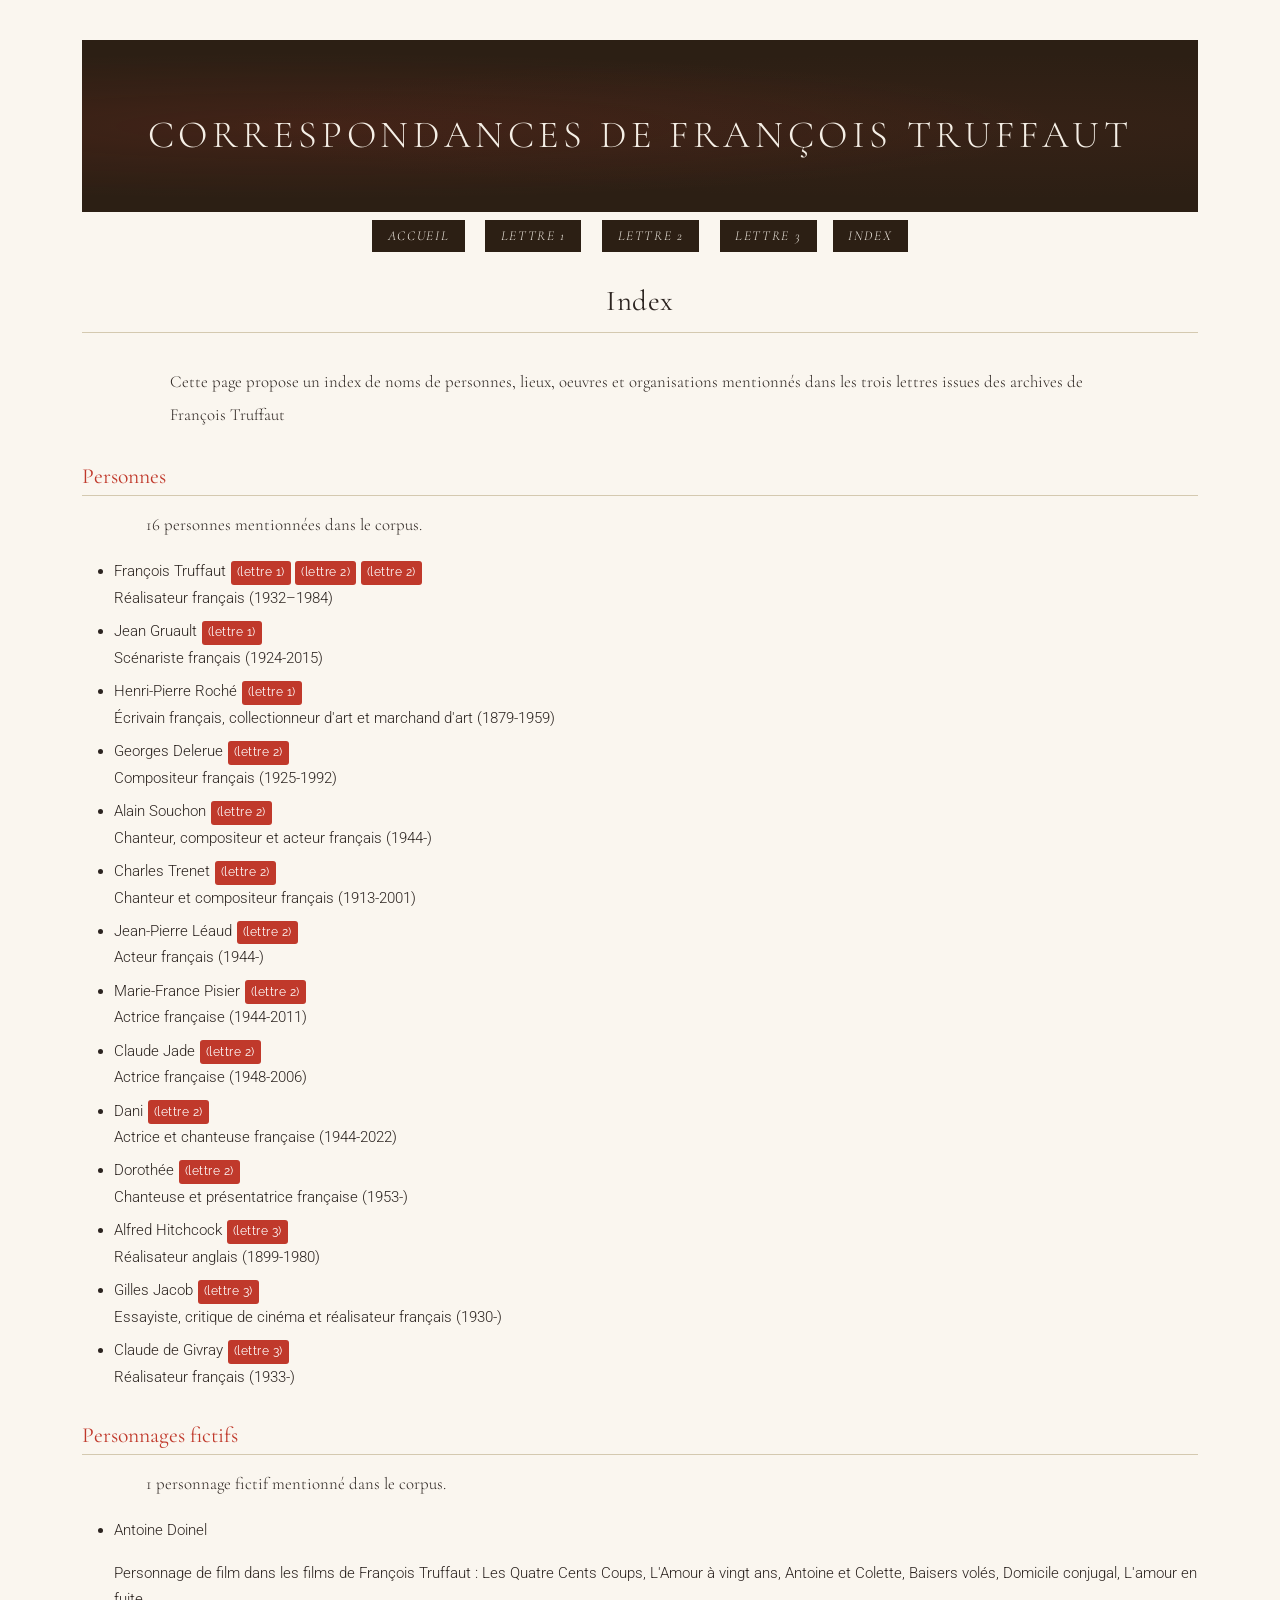
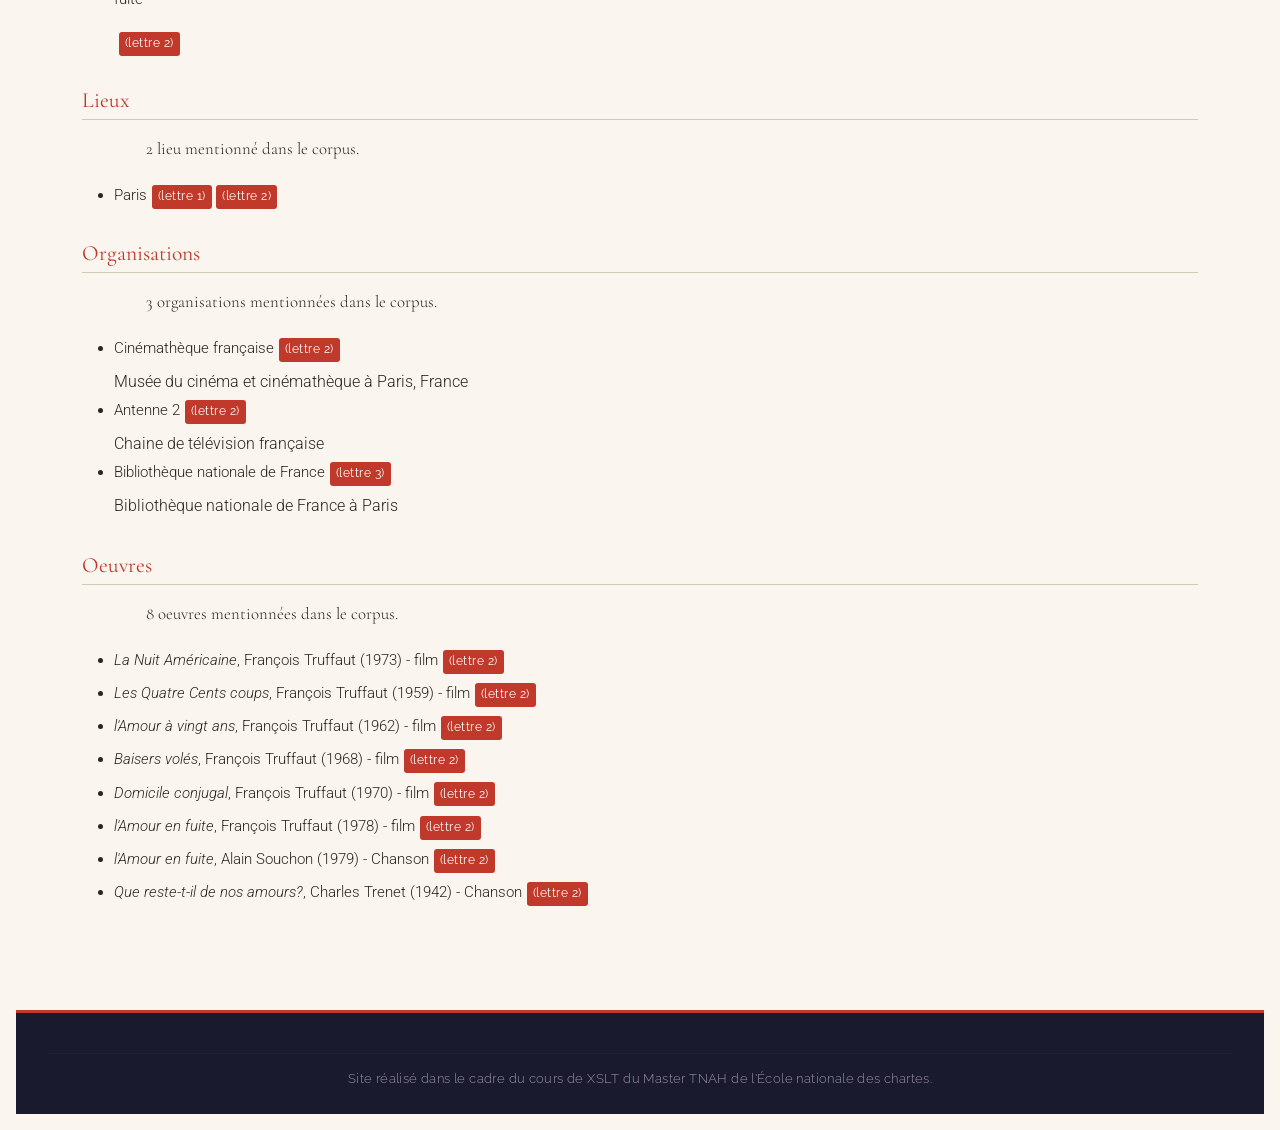
==== commit be556720: "commentaires CSS et améliorations" ====
--- a/Truffaut_lettres/Truffaut_lettres_xsl/out/index.html
+++ b/Truffaut_lettres/Truffaut_lettres_xsl/out/index.html
@@ -16,188 +16,187 @@
             </style>
    </head>
    <body class="p-3" style="margin: 2em 20em 5em 20em; font-family: 'Roboto', serif;">
-      <header>
-         <div class="px-4 py-4 text-center banniere">
-            <h1 class="mb-2">
-               Correspondances de 
-               François Truffaut
-               </h1>
-            <p class="mb-0" style="font-size: 0.88rem; color: #9b8fa0; font-style: italic;">
-               Trois lettres issues des fonds Truffaut
-               </p>
-         </div>
-         <nav class="navbar py-2">
-            <div class="container-fluid justify-content-center">
-               <ul class="navbar-nav flex-row list-unstyled gap-3 justify-content-center mb-0">
-                  <li><a class="nav-link" href="home.html"><button class="btn btn-sm btn-outline-secondary" type="button">Accueil</button></a></li>
-                  <li><a class="nav-link" href="lettre1.html"><button class="btn btn-sm btn-outline-secondary" type="button">Lettre 1</button></a></li>
-                  <li><a class="nav-link" href="lettre2.html"><button class="btn btn-sm btn-outline-secondary" type="button">Lettre 2</button></a></li>
-                  <li><a class="nav-link" href="lettre3.html"><button class="btn btn-sm btn-outline-secondary" type="button">Lettre 3</button></a></li>
-                  <li><a class="nav-link" href="index.html"><button class="btn btn-sm btn-outline-secondary" type="button">Index</button></a></li>
-               </ul>
+      <div class="container py-4">
+         <header>
+            <div class="px-4 py-4 text-center banniere">
+               <h1 class="mb-2">
+                  Correspondances de 
+                  François Truffaut
+                  </h1>
             </div>
-         </nav>
-      </header>
-      <h1 style="text-align: center;">Index</h1>
-      <div class="container-fluid px-4" style="margin: 2em 0 2em 0;">
-         <p>Cette page propose un index de noms de personnes, lieux, oeuvres et organisations
-            mentionnés dans les trois lettres issues des archives de François Truffaut</p>
-      </div>
-      <div style="margin: 2em 0 2em 0;">
-         <h2>Personnes</h2>
-         <p>16
-            personnes mentionnées dans le corpus.
-            </p>
-         <ul>
-            <li>François Truffaut<a href="lettre1.html">
-                  (lettre 1)
-                  </a><a href="lettre2.html">
-                  (lettre 2)
-                  </a><a href="lettre2.html">
-                  (lettre 2)
-                  </a><br>French film director (1932–1984)</li>
-            <li>Jean Gruault<a href="lettre1.html">
-                  (lettre 1)
-                  </a><br>French screenwriter (1924-2015)</li>
-            <li>Henri-Pierre Roché<a href="lettre1.html">
-                  (lettre 1)
-                  </a><br>French writer, art collector and art dealer (1879-1959)</li>
-            <li>Georges Delerue<a href="lettre2.html">
-                  (lettre 2)
-                  </a><br>French composer (1925-1992)</li>
-            <li>Alain Souchon<a href="lettre2.html">
-                  (lettre 2)
-                  </a><br>French recording artist, singer, songwriter and actor (1944-)</li>
-            <li>Charles Trenet<a href="lettre2.html">
-                  (lettre 2)
-                  </a><br>French singer-songwriter (1913-2001)</li>
-            <li>Jean-Pierre Léaud<a href="lettre2.html">
-                  (lettre 2)
-                  </a><br>French actor (1944-)</li>
-            <li>Marie-France Pisier<a href="lettre2.html">
-                  (lettre 2)
-                  </a><br>French actress (1944-2011)</li>
-            <li>Claude Jade<a href="lettre2.html">
-                  (lettre 2)
-                  </a><br>French actress (1948-2006)</li>
-            <li>Dani<a href="lettre2.html">
-                  (lettre 2)
-                  </a><br>French actress and singer(1944-2022)</li>
-            <li>Dorothée<a href="lettre2.html">
-                  (lettre 2)
-                  </a><br>French singer and TV presenter(1953-)</li>
-            <li>Alfred Hitchcock<a href="lettre3.html">
-                  (lettre 3)
-                  </a><br>British filmmaker (1899-1980)</li>
-            <li>Gilles Jacob<a href="lettre3.html">
-                  (lettre 3)
-                  </a><br>French essayist, film critic and film director (1930-)</li>
-            <li>Claude de Givray<a href="lettre3.html">
-                  (lettre 3)
-                  </a><br>French film director (1933-)</li>
-         </ul>
-         <h2>Personnages fictifs</h2>
-         <p>1
-            personnage fictif mentionné dans le corpus.
-            </p>
-         <ul>
-            <li>
-               <p>Antoine Doinel</p>
-               <p>Film character in Truffaut's films : 
-                  Les Quatre Cents Coups, 
-                  L'Amour à vingt ans, 
-                  Antoine et Colette, 
-                  Baisers volés, 
-                  Domicile conjugal, 
-                  L'amour en fuite</p><a href="lettre2.html">
-                  (lettre 2)
-                  </a></li>
-         </ul>
-      </div>
-      <div style="margin: 2em 0 2em 0;">
-         <h2>Lieux</h2>
-         <p>2
-            lieu mentionné dans le corpus.
-            </p>
-         <ul>
-            <li>Paris<a href="lettre1.html">
-                  (lettre 1)
-                  </a><a href="lettre2.html">
-                  (lettre 2)
-                  </a></li>
-         </ul>
-      </div>
-      <div style="margin: 2em 0 2em 0;">
-         <h2>Organisations</h2>
-         <p>3
-            organisations mentionnées dans le corpus.
-            </p>
-         <ul>
-            <li>Cinémathèque française<a href="lettre2.html">
-                  (lettre 2)
-                  </a></li>film museum and cinematheque in Paris, France
-            <li>Antenne 2<a href="lettre2.html">
-                  (lettre 2)
-                  </a></li>French television channel
-            <li>Bibliothèque nationale de France<a href="lettre3.html">
-                  (lettre 3)
-                  </a></li>national library of France inParis</ul>
-      </div>
-      <div style="margin: 2em 0 2em 0;">
-         <h2>Oeuvres</h2>
-         <p>8
-            oeuvres mentionnées dans le corpus.
-            </p>
-         <ul>
-            <li><em>La Nuit Américaine</em>, 
-               François Truffaut
-               (1973)
-               - film<a href="lettre2.html">
-                  (lettre 2)
-                  </a></li>
-            <li><em>Les Quatre Cents coups</em>, 
-               François Truffaut
-               (1959)
-               - film<a href="lettre2.html">
-                  (lettre 2)
-                  </a></li>
-            <li><em>l'Amour à vingt ans</em>, 
-               François Truffaut
-               (1962)
-               - film<a href="lettre2.html">
-                  (lettre 2)
-                  </a></li>
-            <li><em>Baisers volés</em>, 
-               François Truffaut
-               (1968)
-               - film<a href="lettre2.html">
-                  (lettre 2)
-                  </a></li>
-            <li><em>Domicile conjugal</em>, 
-               François Truffaut
-               (1970)
-               - film<a href="lettre2.html">
-                  (lettre 2)
-                  </a></li>
-            <li><em>l'Amour en fuite</em>, 
-               François Truffaut
-               (1978)
-               - film<a href="lettre2.html">
-                  (lettre 2)
-                  </a></li>
-            <li><em>l'Amour en fuite</em>, 
-               Alain Souchon
-               (1979)
-               - song<a href="lettre2.html">
-                  (lettre 2)
-                  </a></li>
-            <li><em>Que reste-t-il de nos amours?</em>, 
-               Charles Trenet
-               (1942)
-               - song<a href="lettre2.html">
-                  (lettre 2)
-                  </a></li>
-         </ul>
+            <nav class="navbar py-2">
+               <div class="container-fluid justify-content-center">
+                  <ul class="navbar-nav flex-row list-unstyled gap-3 justify-content-center mb-0">
+                     <li><a class="nav-link" href="home.html"><button class="btn btn-sm btn-outline-secondary" type="button">Accueil</button></a></li>
+                     <li><a class="nav-link" href="lettre1.html"><button class="btn btn-sm btn-outline-secondary" type="button">Lettre 1</button></a></li>
+                     <li><a class="nav-link" href="lettre2.html"><button class="btn btn-sm btn-outline-secondary" type="button">Lettre 2</button></a></li>
+                     <li><a class="nav-link" href="lettre3.html"><button class="btn btn-sm btn-outline-secondary" type="button">Lettre 3</button></a></li>
+                     <li><a class="nav-link" href="index.html"><button class="btn btn-sm btn-outline-secondary" type="button">Index</button></a></li>
+                  </ul>
+               </div>
+            </nav>
+         </header>
+         <h1 style="text-align: center;">Index</h1>
+         <div class="container-fluid px-4" style="margin: 2em 0 2em 0;">
+            <p>Cette page propose un index de noms de personnes, lieux, oeuvres et organisations
+               mentionnés dans les trois lettres issues des archives de François Truffaut</p>
+         </div>
+         <div style="margin: 2em 0 2em 0;">
+            <h2>Personnes</h2>
+            <p>16
+               personnes mentionnées dans le corpus.
+               </p>
+            <ul>
+               <li>François Truffaut<a href="lettre1.html">
+                     (lettre 1)
+                     </a><a href="lettre2.html">
+                     (lettre 2)
+                     </a><a href="lettre2.html">
+                     (lettre 2)
+                     </a><br>Réalisateur français (1932–1984)</li>
+               <li>Jean Gruault<a href="lettre1.html">
+                     (lettre 1)
+                     </a><br>Scénariste français (1924-2015)</li>
+               <li>Henri-Pierre Roché<a href="lettre1.html">
+                     (lettre 1)
+                     </a><br>Écrivain français, collectionneur d'art et marchand d'art (1879-1959)</li>
+               <li>Georges Delerue<a href="lettre2.html">
+                     (lettre 2)
+                     </a><br>Compositeur français (1925-1992)</li>
+               <li>Alain Souchon<a href="lettre2.html">
+                     (lettre 2)
+                     </a><br>Chanteur, compositeur et acteur français (1944-)</li>
+               <li>Charles Trenet<a href="lettre2.html">
+                     (lettre 2)
+                     </a><br>Chanteur et compositeur français (1913-2001)</li>
+               <li>Jean-Pierre Léaud<a href="lettre2.html">
+                     (lettre 2)
+                     </a><br>Acteur français (1944-)</li>
+               <li>Marie-France Pisier<a href="lettre2.html">
+                     (lettre 2)
+                     </a><br>Actrice française (1944-2011)</li>
+               <li>Claude Jade<a href="lettre2.html">
+                     (lettre 2)
+                     </a><br>Actrice française (1948-2006)</li>
+               <li>Dani<a href="lettre2.html">
+                     (lettre 2)
+                     </a><br>Actrice et chanteuse française (1944-2022)</li>
+               <li>Dorothée<a href="lettre2.html">
+                     (lettre 2)
+                     </a><br>Chanteuse et présentatrice française (1953-)</li>
+               <li>Alfred Hitchcock<a href="lettre3.html">
+                     (lettre 3)
+                     </a><br>Réalisateur anglais (1899-1980)</li>
+               <li>Gilles Jacob<a href="lettre3.html">
+                     (lettre 3)
+                     </a><br>Essayiste, critique de cinéma et réalisateur français (1930-)</li>
+               <li>Claude de Givray<a href="lettre3.html">
+                     (lettre 3)
+                     </a><br>Réalisateur français (1933-)</li>
+            </ul>
+            <h2>Personnages fictifs</h2>
+            <p>1
+               personnage fictif mentionné dans le corpus.
+               </p>
+            <ul>
+               <li>
+                  <p>Antoine Doinel</p>
+                  <p>Personnage de film dans les films de François Truffaut : 
+                     Les Quatre Cents Coups, 
+                     L'Amour à vingt ans, 
+                     Antoine et Colette, 
+                     Baisers volés, 
+                     Domicile conjugal, 
+                     L'amour en fuite</p><a href="lettre2.html">
+                     (lettre 2)
+                     </a></li>
+            </ul>
+         </div>
+         <div style="margin: 2em 0 2em 0;">
+            <h2>Lieux</h2>
+            <p>2
+               lieu mentionné dans le corpus.
+               </p>
+            <ul>
+               <li>Paris<a href="lettre1.html">
+                     (lettre 1)
+                     </a><a href="lettre2.html">
+                     (lettre 2)
+                     </a></li>
+            </ul>
+         </div>
+         <div style="margin: 2em 0 2em 0;">
+            <h2>Organisations</h2>
+            <p>3
+               organisations mentionnées dans le corpus.
+               </p>
+            <ul>
+               <li>Cinémathèque française<a href="lettre2.html">
+                     (lettre 2)
+                     </a></li>Musée du cinéma et cinémathèque à Paris, France
+               <li>Antenne 2<a href="lettre2.html">
+                     (lettre 2)
+                     </a></li>Chaine de télévision française
+               <li>Bibliothèque nationale de France<a href="lettre3.html">
+                     (lettre 3)
+                     </a></li>Bibliothèque nationale de France à Paris</ul>
+         </div>
+         <div style="margin: 2em 0 2em 0;">
+            <h2>Oeuvres</h2>
+            <p>8
+               oeuvres mentionnées dans le corpus.
+               </p>
+            <ul>
+               <li><em>La Nuit Américaine</em>, 
+                  François Truffaut
+                  (1973)
+                  - film<a href="lettre2.html">
+                     (lettre 2)
+                     </a></li>
+               <li><em>Les Quatre Cents coups</em>, 
+                  François Truffaut
+                  (1959)
+                  - film<a href="lettre2.html">
+                     (lettre 2)
+                     </a></li>
+               <li><em>l'Amour à vingt ans</em>, 
+                  François Truffaut
+                  (1962)
+                  - film<a href="lettre2.html">
+                     (lettre 2)
+                     </a></li>
+               <li><em>Baisers volés</em>, 
+                  François Truffaut
+                  (1968)
+                  - film<a href="lettre2.html">
+                     (lettre 2)
+                     </a></li>
+               <li><em>Domicile conjugal</em>, 
+                  François Truffaut
+                  (1970)
+                  - film<a href="lettre2.html">
+                     (lettre 2)
+                     </a></li>
+               <li><em>l'Amour en fuite</em>, 
+                  François Truffaut
+                  (1978)
+                  - film<a href="lettre2.html">
+                     (lettre 2)
+                     </a></li>
+               <li><em>l'Amour en fuite</em>, 
+                  Alain Souchon
+                  (1979)
+                  - Chanson<a href="lettre2.html">
+                     (lettre 2)
+                     </a></li>
+               <li><em>Que reste-t-il de nos amours?</em>, 
+                  Charles Trenet
+                  (1942)
+                  - Chanson<a href="lettre2.html">
+                     (lettre 2)
+                     </a></li>
+            </ul>
+         </div>
       </div>
    </body>
    <footer style="margin: 5em 0 0 0;">
--- a/Truffaut_lettres/Truffaut_lettres_xsl/out/style.css
+++ b/Truffaut_lettres/Truffaut_lettres_xsl/out/style.css
@@ -2,22 +2,6 @@
 /*on importe ici les polices google qui seront utilisées pour le site html*/
 @import url('https://fonts.googleapis.com/css2?family=Cormorant+Garamond:ital,wght@0,300;0,400;0,600;1,300;1,400&family=Raleway:wght@300;400;500&display=swap');
 
-/*on définit les couleurs globales du site et es polices sous forme de variables pour pouvoir les intégrer plus facilement ensuite*/
-:root {
-    --fond: #faf6ef;
-    --texte: #2c2420;
-    --accent: #c0392b;
-    --couleur-secondaire: #1a1a2e;
-    --lien: #8b3a2a;
-    --personne: #8B4513;
-    --lieu: #2F4F4F;
-    --oeuvre: #4B0082;
-    --organisation: #006400;
-    --note: #f5f0e8;
-    --bordure: #d4c9b0;
-    --titre: 'Cormorant Garamond', Georgia, serif;
-    --body: 'Raleway', sans-serif;
-}
 
 /* ============================================================
    RESET ET BASE
@@ -94,7 +78,7 @@
     border-color: #2c1f14 !important;
     background-color: #2c1f14 !important;
     color: #f5efe6 !important;
-    font-family: var(--police-titre) !important;
+    font-family: 'Cormorant Garamond', Georgia, serif !important;
     font-size: 0.85rem !important;
     font-weight: 300 !important;
     letter-spacing: 0.12em !important;
@@ -107,8 +91,8 @@
 
 /*style des boutons au survol de la souris*/
 .btn-outline-secondary:hover {
-    background-color: var(--couleur-accent) !important;
-    border-color: var(--couleur-accent) !important;
+    background-color: #c0392b !important;
+    border-color: #c0392b !important;
     color: #fff !important;
     font-style: normal;
 }
@@ -126,17 +110,17 @@
     margin: 1.5rem 0 1rem !important;
     text-align: center;
     padding-bottom: 0.8rem;
-    border-bottom: 1px solid var(--couleur-bordure);
+    border-bottom: 1px solid #d4c9b0;
 }
 
 /*style du titre h2*/
 h2 {
     font-size: 1.35rem !important;
-    color: var(--couleur-accent);
+    color: #c0392b;
     margin-top: 2rem !important;
     margin-bottom: 0.8rem !important;
     padding-bottom: 0.3rem;
-    border-bottom: 1px solid var(--couleur-bordure);
+    border-bottom: 1px solid #d4c9b0;
 }
 
 /*style du titre h3*/
@@ -147,14 +131,14 @@
 
 /*style des liens cliquables*/
 a {
-    color: var(--couleur-lien);
+    color: #8b3a2a;
     text-decoration: none;
     transition: color 0.2s;
 }
 
 /*style des liens cliquables au survol de la souris*/
 a:hover {
-    color: var(--couleur-accent);
+    color: #c0392b;
     text-decoration: underline;
 }
 
@@ -180,7 +164,7 @@
 /*style du nom des personnes avec un lien cliquable*/
 a[style*="color: #8B4513"] {
     color: #8B4513 !important;
-    border-bottom: 1px dotted var(--couleur-personne);
+    border-bottom: 1px dotted #8B4513;
     text-decoration: none !important;
     transition: background 0.15s;
 }
@@ -190,122 +174,117 @@
     background-color: #fdf0e0;
 }
 
-
+/*style des noms de lieux*/
 a[style*="color: #2F4F4F"] {
-    color: var(--couleur-lieu) !important;
+    color: #2F4F4F !important;
     font-style: italic;
     text-decoration: none !important;
 }
 
+/*style des noms d'oeuvres*/
 em[style*="color: #4B0082"] {
-    color: var(--couleur-oeuvre) !important;
-}
-
+    color: #4B0082 !important;
+}
+
+/*style des noms d'organisations*/
 a[style*="color: #006400"] {
-    color: var(--couleur-org) !important;
-    text-decoration: none !important;
-}
-
+    color: #006400 !important;
+    text-decoration: none !important;
+}
+
+/*style pour les ajouts manuscrits dans le texte original*/
 span[style*="color: #8B0000"] {
-    color: var(--couleur-accent) !important;
+    color: #c0392b !important;
     background-color: rgba(192, 57, 43, 0.05);
     padding: 0 2px;
     border-radius: 2px;
 }
 
-/* Note de bas de page */
+/*style pour les note de bas de page*/
 div[style*="border-top: 1px solid gray"] {
-    background: var(--couleur-note) !important;
-    border-top: 2px solid var(--couleur-bordure) !important;
-    border-left: 3px solid var(--couleur-accent) !important;
+    background: #f5f0e8 !important;
+    border-top: 2px solid #d4c9b0 !important;
+    border-left: 3px solid #c0392b !important;
     padding: 1rem 1.2rem !important;
     font-size: 0.9rem !important;
     color: #666 !important;
     margin-top: 2rem !important;
 }
 
-/* ============================================================
-   MÉTADONNÉES
-   ============================================================ */
-
+/*style des métadonnées*/
 ul li strong {
-    color: var(--couleur-accent);
+    color: #c0392b;
     font-weight: 500;
 }
 
-/* ============================================================
-   INDEX — items
-   ============================================================ */
-
+/*style des liens cliqables vers les lettres dans l'index*/
 ul li a[href="lettre1.html"],
 ul li a[href="lettre2.html"],
 ul li a[href="lettre3.html"] {
     display: inline-block;
     font-size: 0.75rem;
-    background: var(--couleur-accent);
+    background: #c0392b;
     color: #fff !important;
     padding: 0.1em 0.5em;
     border-radius: 3px;
     margin-left: 0.4em;
-    font-family: var(--police-corps);
+    font-family: 'Raleway', sans-serif;
     font-weight: 400;
     letter-spacing: 0.04em;
     text-decoration: none !important;
     transition: background 0.2s;
 }
 
+/*style des liens cliquables au survol*/
 ul li a[href="lettre1.html"]:hover,
 ul li a[href="lettre2.html"]:hover,
 ul li a[href="lettre3.html"]:hover {
-    background: var(--couleur-lien);
-}
-
-/* ============================================================
-   FAC-SIMILÉ
-   ============================================================ */
+    background: #8b3a2a;
+}
+
+/*style de l'image de la lettre originale*/
 
 img[alt*="Lettre"] {
-    border: 1px solid var(--couleur-bordure);
+    border: 1px solid #d4c9b0;
     box-shadow: 4px 4px 16px rgba(0,0,0,0.1);
     max-width: 100%;
     display: block;
     margin: 1rem auto;
 }
 
+/*style du pdf de la lettre originale*/
 embed {
-    border: 1px solid var(--couleur-bordure);
-}
-
-/* ============================================================
-   FOOTER
-   ============================================================ */
+    border: 1px solid #d4c9b0;
+}
+
+/* style du footer*/
 
 footer {
-    background-color: var(--couleur-secondaire) !important;
+    background-color: #1a1a2e !important;
     color: #9b8fa0 !important;
     text-align: center;
     padding: 1.5rem 2rem !important;
     margin-top: 3rem !important;
-    border-top: 3px solid var(--couleur-accent);
-}
-
+    border-top: 3px solid #c0392b;
+}
+
+/*ajout d'une bordure entre la page et le footer*/
 footer hr {
     border-color: #333 !important;
     margin-bottom: 0.8rem;
 }
 
+/*style du texte dans le footer*/
 footer p {
     margin: 0;
     color: #9b8fa0;
     font-size: 0.82rem;
-    font-family: var(--police-corps);
+    font-family: 'Raleway', sans-serif;
     font-weight: 300;
     letter-spacing: 0.03em;
 }
 
-/* ============================================================
-   RESPONSIVE
-   ============================================================ */
+/*responsivité des pages pour qu'elle s'adaptent aux plus petits*/
 
 @media (max-width: 768px) {
     h1 { font-size: 1.3rem !important; }
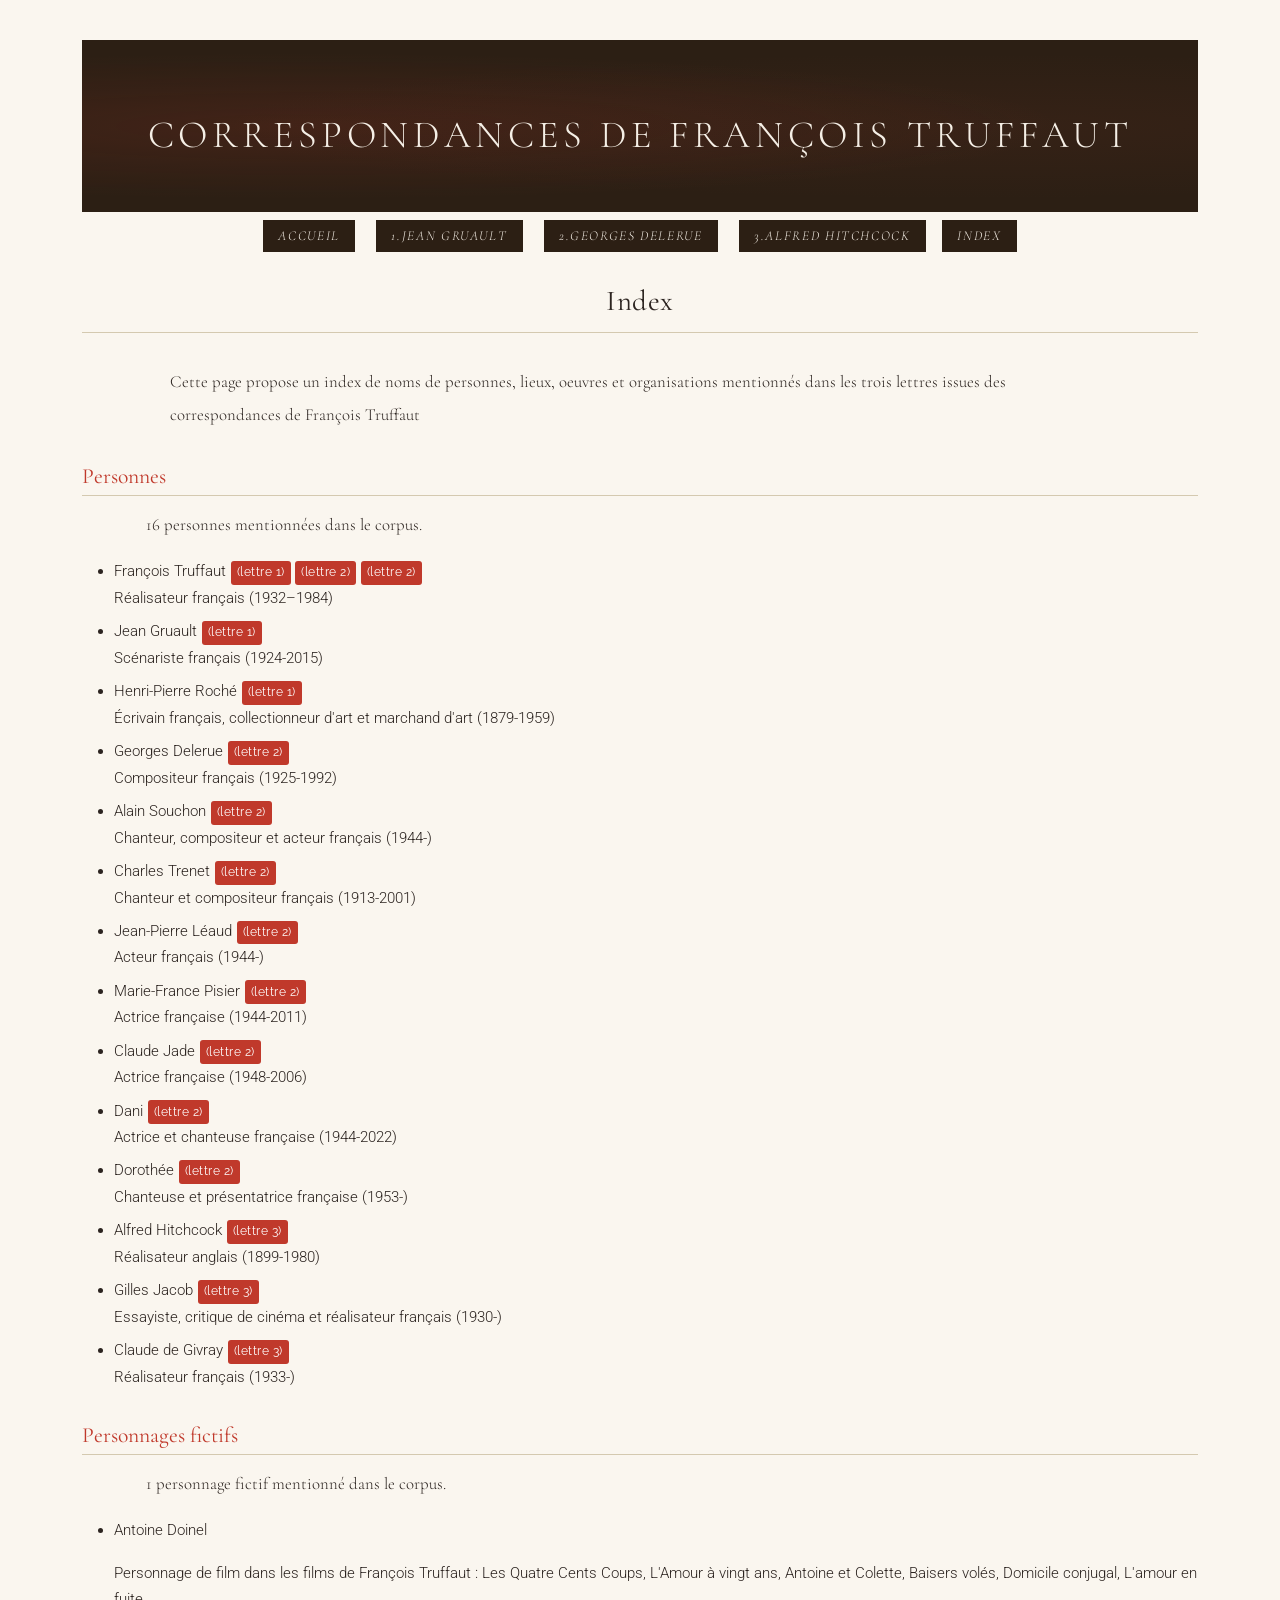
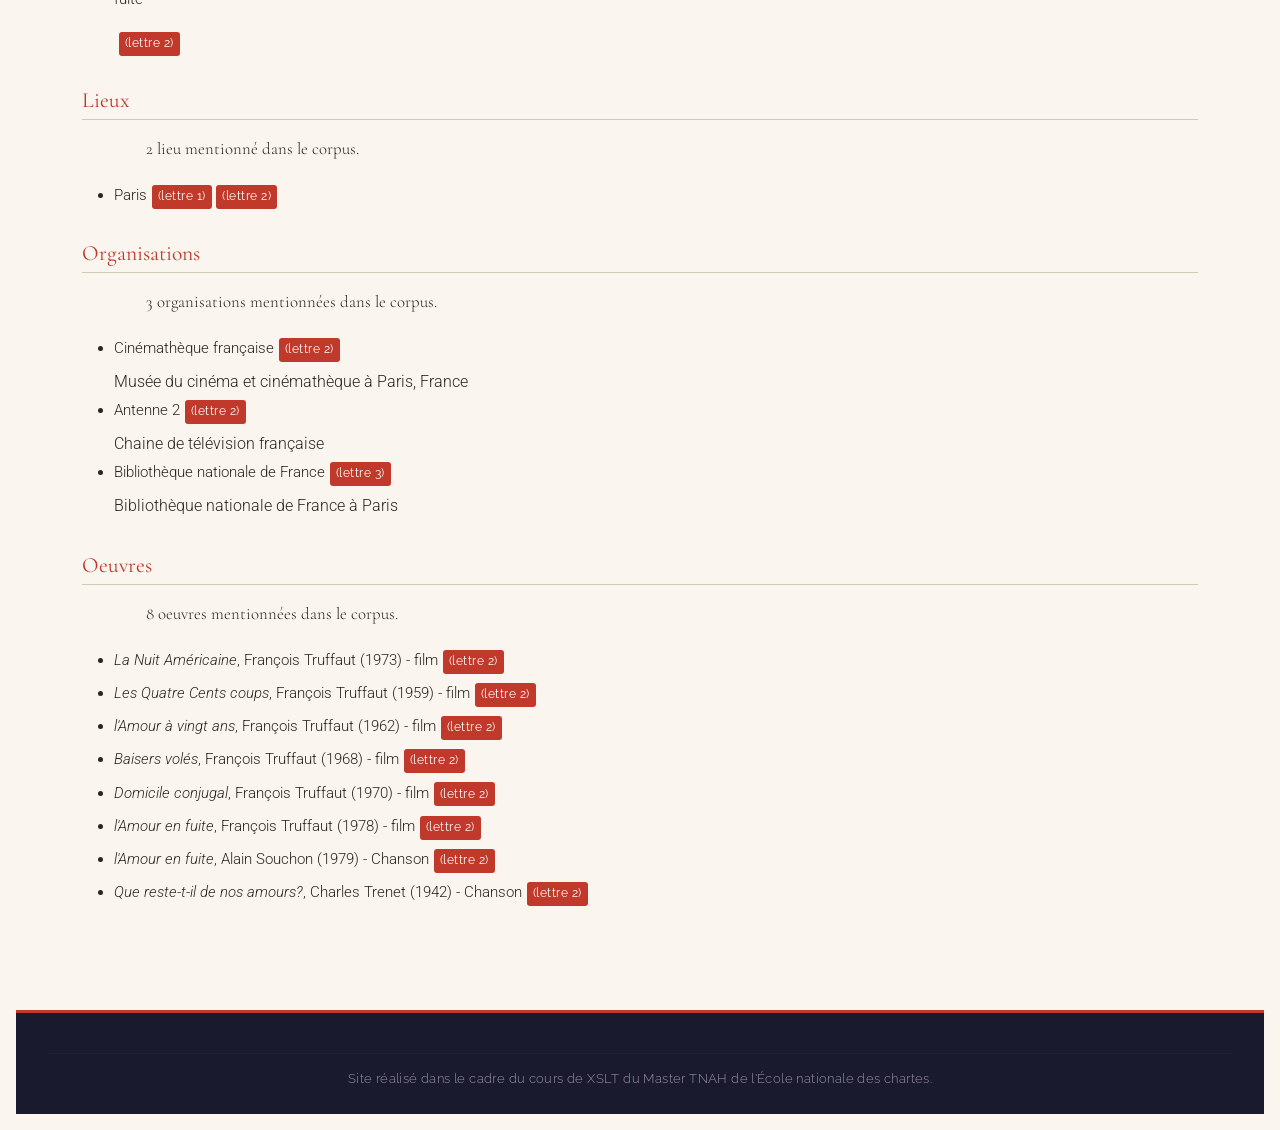
==== commit f1d37616: "finalisations du xslt" ====
--- a/Truffaut_lettres/Truffaut_lettres_xsl/out/index.html
+++ b/Truffaut_lettres/Truffaut_lettres_xsl/out/index.html
@@ -28,9 +28,9 @@
                <div class="container-fluid justify-content-center">
                   <ul class="navbar-nav flex-row list-unstyled gap-3 justify-content-center mb-0">
                      <li><a class="nav-link" href="home.html"><button class="btn btn-sm btn-outline-secondary" type="button">Accueil</button></a></li>
-                     <li><a class="nav-link" href="lettre1.html"><button class="btn btn-sm btn-outline-secondary" type="button">Lettre 1</button></a></li>
-                     <li><a class="nav-link" href="lettre2.html"><button class="btn btn-sm btn-outline-secondary" type="button">Lettre 2</button></a></li>
-                     <li><a class="nav-link" href="lettre3.html"><button class="btn btn-sm btn-outline-secondary" type="button">Lettre 3</button></a></li>
+                     <li><a class="nav-link" href="lettre1.html"><button class="btn btn-sm btn-outline-secondary" type="button">1.Jean Gruault</button></a></li>
+                     <li><a class="nav-link" href="lettre2.html"><button class="btn btn-sm btn-outline-secondary" type="button">2.Georges Delerue</button></a></li>
+                     <li><a class="nav-link" href="lettre3.html"><button class="btn btn-sm btn-outline-secondary" type="button">3.Alfred Hitchcock</button></a></li>
                      <li><a class="nav-link" href="index.html"><button class="btn btn-sm btn-outline-secondary" type="button">Index</button></a></li>
                   </ul>
                </div>
@@ -39,7 +39,7 @@
          <h1 style="text-align: center;">Index</h1>
          <div class="container-fluid px-4" style="margin: 2em 0 2em 0;">
             <p>Cette page propose un index de noms de personnes, lieux, oeuvres et organisations
-               mentionnés dans les trois lettres issues des archives de François Truffaut</p>
+               mentionnés dans les trois lettres issues des correspondances de François Truffaut</p>
          </div>
          <div style="margin: 2em 0 2em 0;">
             <h2>Personnes</h2>
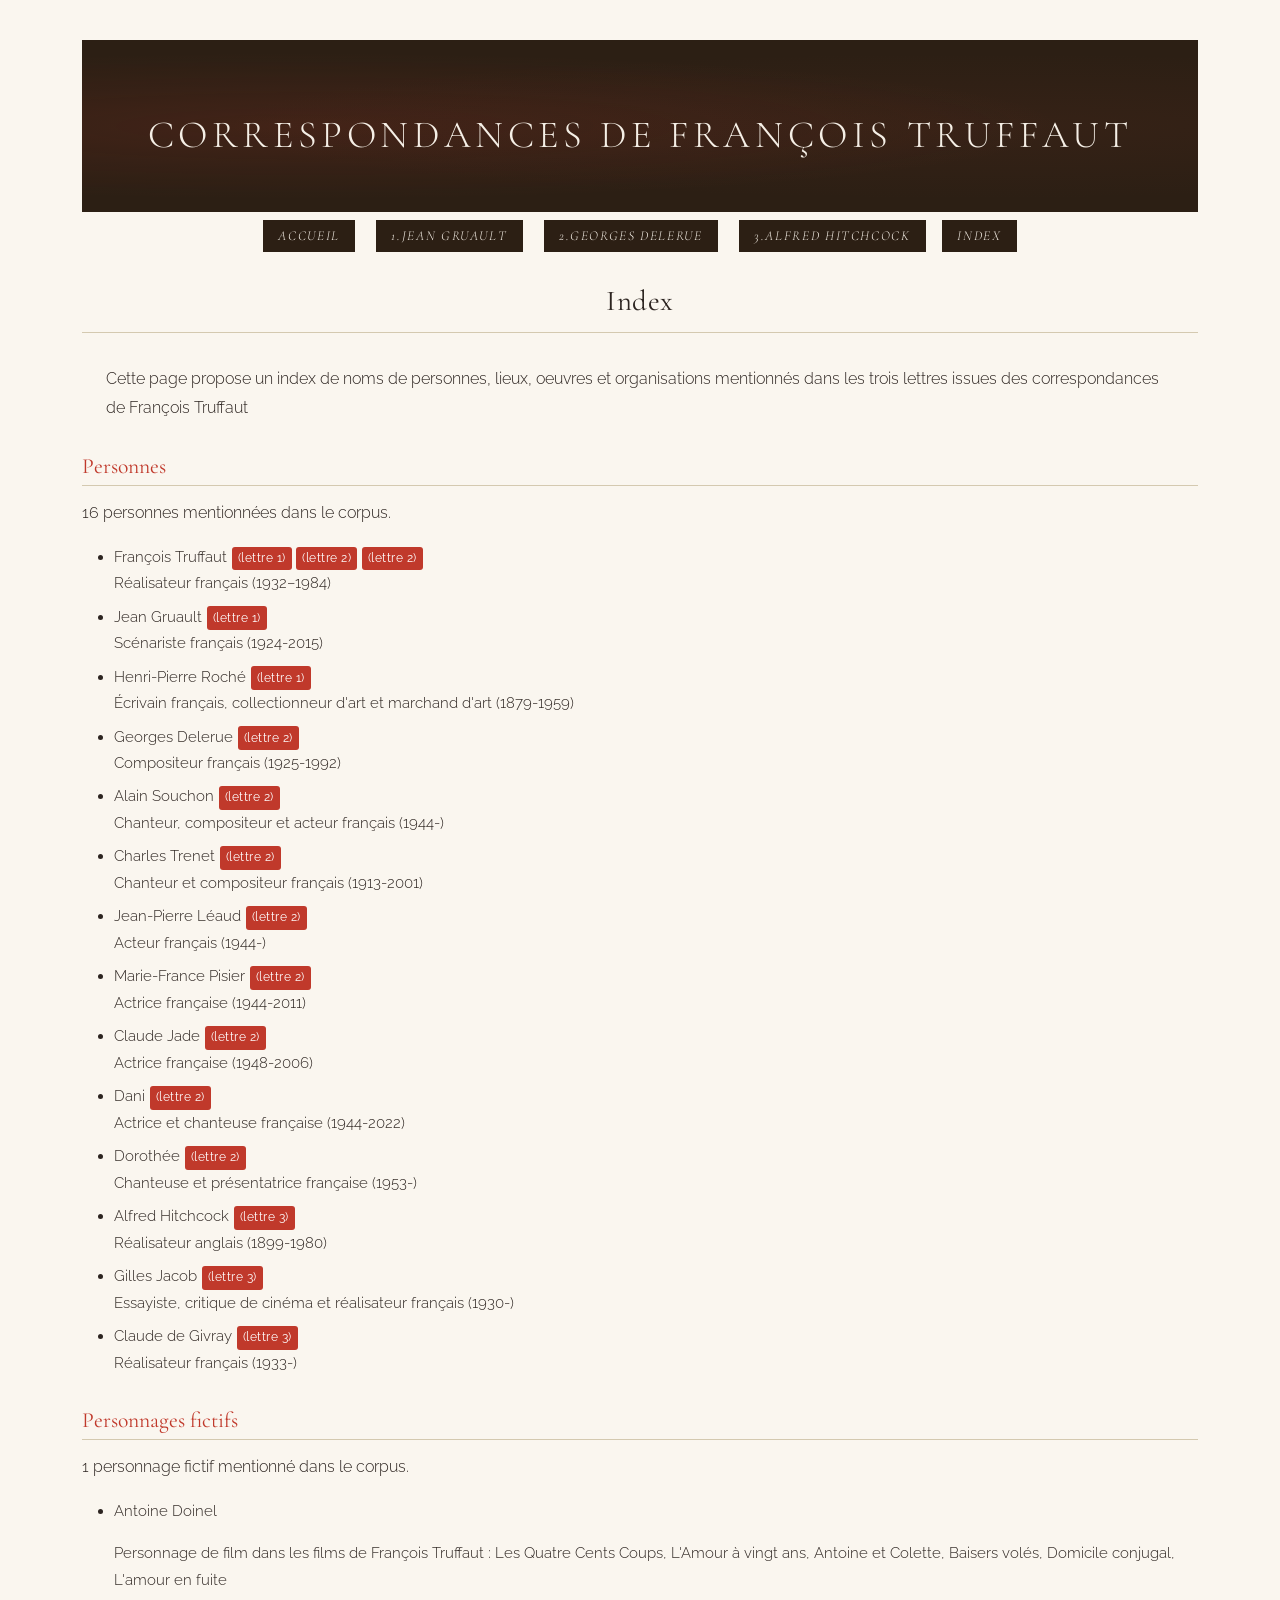
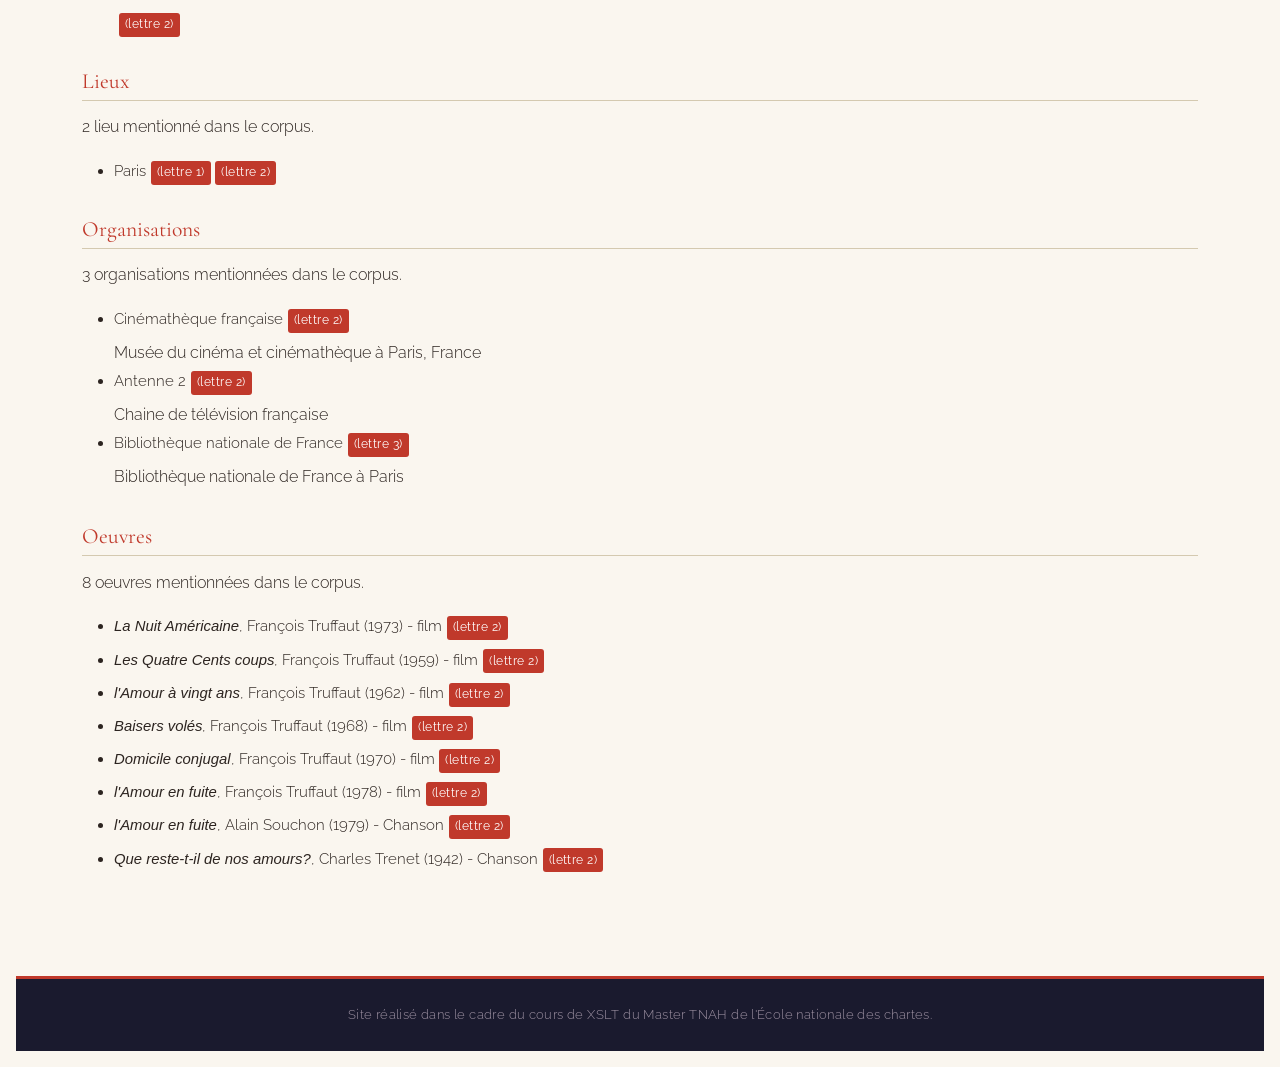
==== commit ebc0f5b8: "commentaires" ====
--- a/Truffaut_lettres/Truffaut_lettres_xsl/out/index.html
+++ b/Truffaut_lettres/Truffaut_lettres_xsl/out/index.html
@@ -7,15 +7,9 @@
       <link rel="stylesheet" href="style.css">
       <link rel="preconnect" href="https://fonts.googleapis.com">
       <link rel="preconnect" href="https://fonts.gstatic.com">
-      <link href="https://fonts.googleapis.com/css2?family=Roboto:ital,wght@0,100..900;1,100..900&amp;display=swap" rel="stylesheet"><script src="https://cdn.jsdelivr.net/npm/bootstrap@5.1.3/dist/js/bootstrap.bundle.min.js" integrity="sha384-ka7Sk0Gln4gmtz2MlQnikT1wXgYsOg+OMhuP+IlRH9sENBO0LRn5q+8nbTov4+1p" crossorigin="anonymous"></script><script src="https://openseadragon.github.io/openseadragon/openseadragon.min.js"></script><title>Lettres de François Truffaut</title>
-      <style>
-                #navbar > ul > li {
-                display: inline-block;
-                list-style: none;
-                }
-            </style>
+      <title>Lettres de François Truffaut</title>
    </head>
-   <body class="p-3" style="margin: 2em 20em 5em 20em; font-family: 'Roboto', serif;">
+   <body class="p-3">
       <div class="container py-4">
          <header>
             <div class="px-4 py-4 text-center banniere">
@@ -198,10 +192,9 @@
             </ul>
          </div>
       </div>
+      <footer style="margin: 5em 0 0 0;">
+         <p>Site réalisé dans le cadre du cours de XSLT du Master TNAH de l'École nationale des
+            chartes.</p>
+      </footer>
    </body>
-   <footer style="margin: 5em 0 0 0;">
-      <hr>
-      <p>Site réalisé dans le cadre du cours de XSLT du Master TNAH de l'École nationale des
-         chartes.</p>
-   </footer>
 </html>
--- a/Truffaut_lettres/Truffaut_lettres_xsl/out/style.css
+++ b/Truffaut_lettres/Truffaut_lettres_xsl/out/style.css
@@ -152,8 +152,8 @@
 /*style du corps de chaque lettre*/
 
 /*style du conteneur du corps de chaue lettre*/
-body > div > div > p,
-.corps-lettre-wrapper {
+/*style du conteneur du corps de chaque lettre*/
+.corps-lettre {
     font-family: 'Cormorant Garamond', Georgia, serif;
     font-size: 1.05rem;
     line-height: 2;
@@ -294,4 +294,20 @@
     body > div > div > p {
         padding: 1.2rem;
     }
+}
+
+/*style des encarts de métadonnées*/
+.metadonnees {
+    background: #fff;
+    border: 1px solid #8b3a2a;
+    padding: 1rem;
+    height: 100%;
+    border-radius: 3px;
+}
+
+/*style des listes de métadonnées*/
+.metadonnees ul {
+    list-style: none;
+    padding: 0;
+    margin: 0;
 }
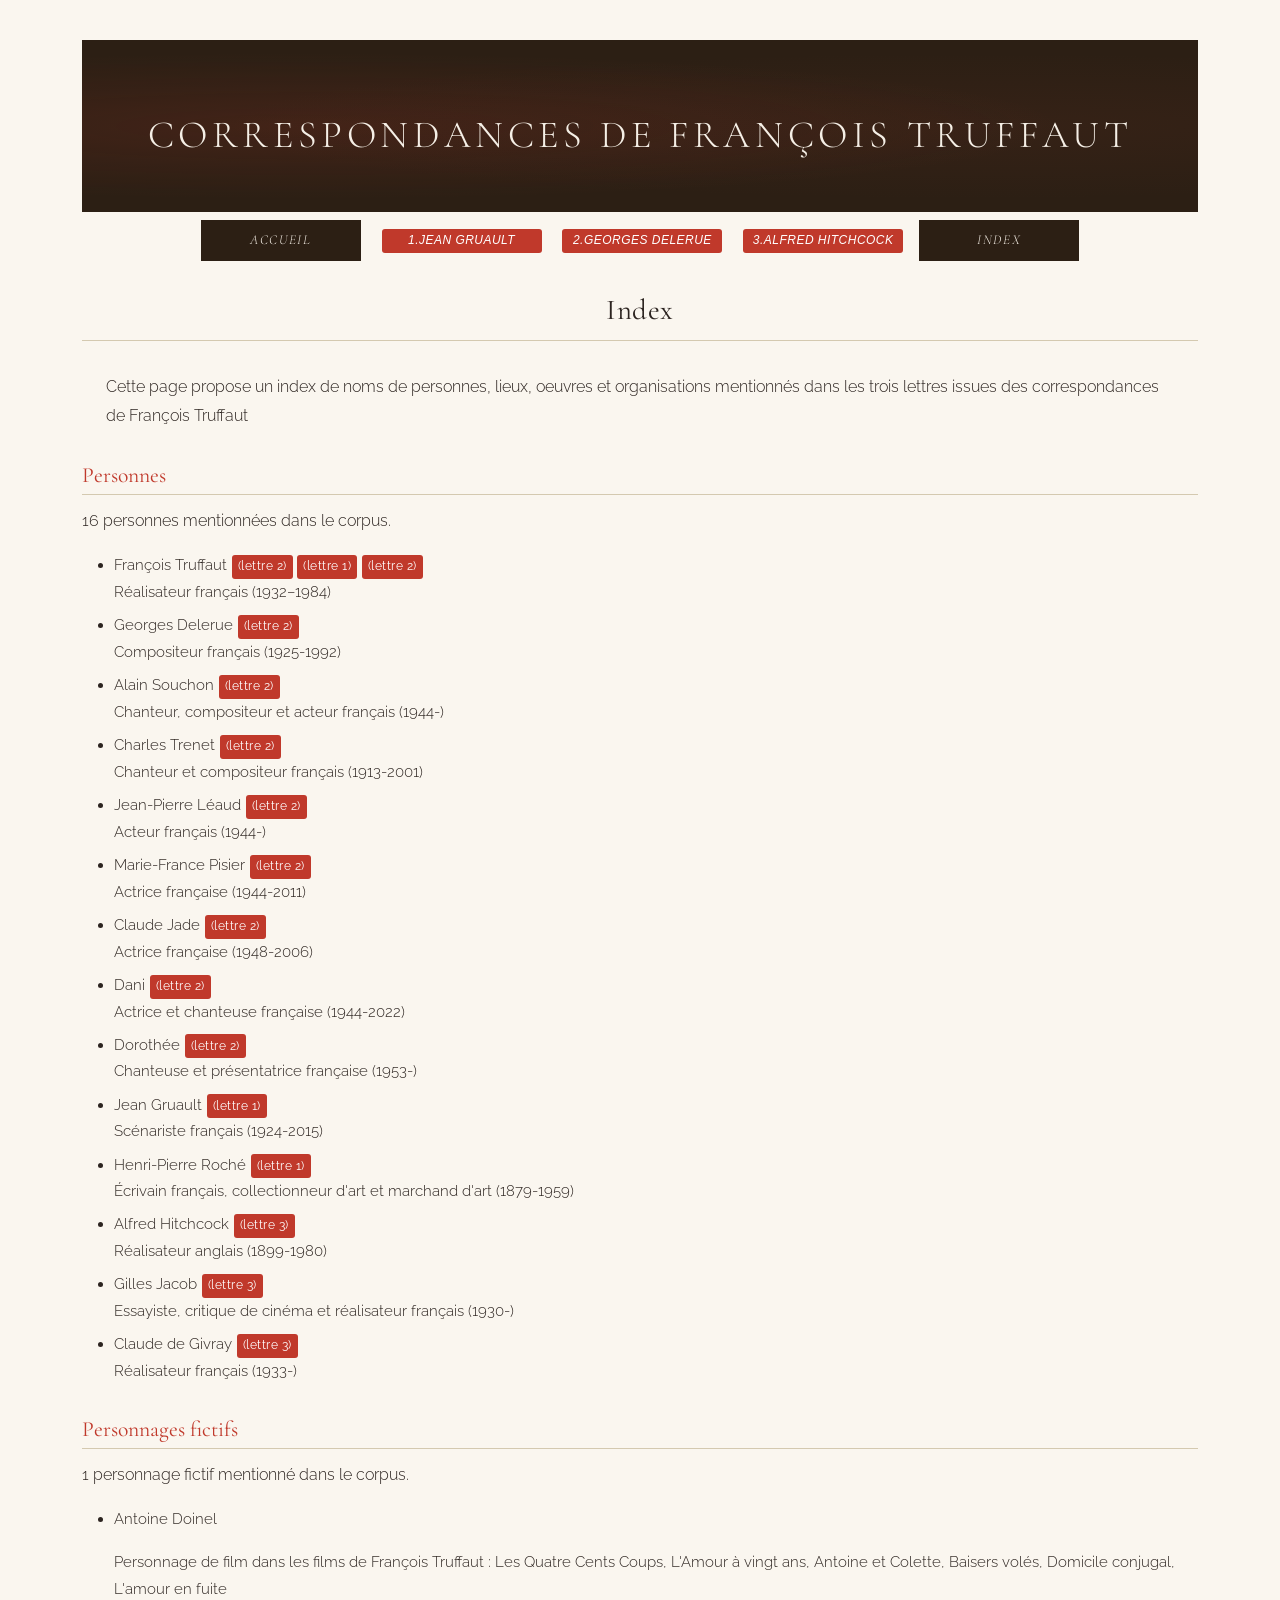
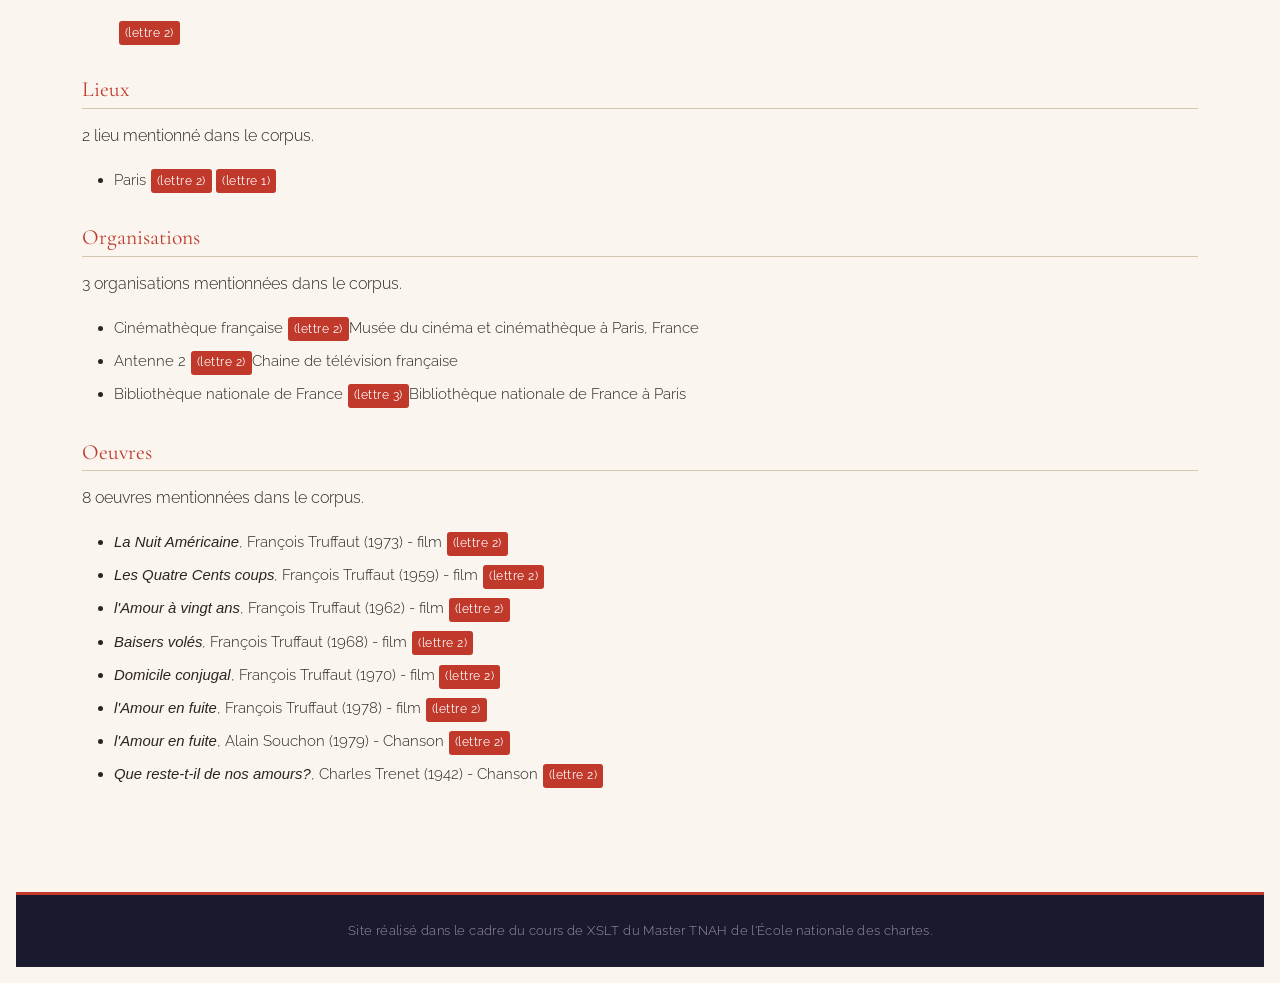
==== commit 98e9e748: "commentaires" ====
--- a/Truffaut_lettres/Truffaut_lettres_xsl/out/index.html
+++ b/Truffaut_lettres/Truffaut_lettres_xsl/out/index.html
@@ -1,5 +1,5 @@
 <!DOCTYPE HTML>
-<html>
+<html lang="fr">
    <head>
       <meta http-equiv="Content-Type" content="text/html; charset=UTF-8">
       <meta name="viewport" content="width=device-width, initial-scale=1">
@@ -21,11 +21,11 @@
             <nav class="navbar py-2">
                <div class="container-fluid justify-content-center">
                   <ul class="navbar-nav flex-row list-unstyled gap-3 justify-content-center mb-0">
-                     <li><a class="nav-link" href="home.html"><button class="btn btn-sm btn-outline-secondary" type="button">Accueil</button></a></li>
-                     <li><a class="nav-link" href="lettre1.html"><button class="btn btn-sm btn-outline-secondary" type="button">1.Jean Gruault</button></a></li>
-                     <li><a class="nav-link" href="lettre2.html"><button class="btn btn-sm btn-outline-secondary" type="button">2.Georges Delerue</button></a></li>
-                     <li><a class="nav-link" href="lettre3.html"><button class="btn btn-sm btn-outline-secondary" type="button">3.Alfred Hitchcock</button></a></li>
-                     <li><a class="nav-link" href="index.html"><button class="btn btn-sm btn-outline-secondary" type="button">Index</button></a></li>
+                     <li><a class="bouton-nav" href="home.html">Accueil</a></li>
+                     <li><a class="bouton-nav" href="lettre1.html">1.Jean Gruault</a></li>
+                     <li><a class="bouton-nav" href="lettre2.html">2.Georges Delerue</a></li>
+                     <li><a class="bouton-nav" href="lettre3.html">3.Alfred Hitchcock</a></li>
+                     <li><a class="bouton-nav" href="index.html">Index</a></li>
                   </ul>
                </div>
             </nav>
@@ -41,43 +41,43 @@
                personnes mentionnées dans le corpus.
                </p>
             <ul>
-               <li>François Truffaut<a href="lettre1.html">
+               <li>François Truffaut<a href="lettre2.html">
+                     (lettre 2)
+                     </a><a href="lettre1.html">
                      (lettre 1)
                      </a><a href="lettre2.html">
                      (lettre 2)
-                     </a><a href="lettre2.html">
-                     (lettre 2)
                      </a><br>Réalisateur français (1932–1984)</li>
+               <li>Georges Delerue<a href="lettre2.html">
+                     (lettre 2)
+                     </a><br>Compositeur français (1925-1992)</li>
+               <li>Alain Souchon<a href="lettre2.html">
+                     (lettre 2)
+                     </a><br>Chanteur, compositeur et acteur français (1944-)</li>
+               <li>Charles Trenet<a href="lettre2.html">
+                     (lettre 2)
+                     </a><br>Chanteur et compositeur français (1913-2001)</li>
+               <li>Jean-Pierre Léaud<a href="lettre2.html">
+                     (lettre 2)
+                     </a><br>Acteur français (1944-)</li>
+               <li>Marie-France Pisier<a href="lettre2.html">
+                     (lettre 2)
+                     </a><br>Actrice française (1944-2011)</li>
+               <li>Claude Jade<a href="lettre2.html">
+                     (lettre 2)
+                     </a><br>Actrice française (1948-2006)</li>
+               <li>Dani<a href="lettre2.html">
+                     (lettre 2)
+                     </a><br>Actrice et chanteuse française (1944-2022)</li>
+               <li>Dorothée<a href="lettre2.html">
+                     (lettre 2)
+                     </a><br>Chanteuse et présentatrice française (1953-)</li>
                <li>Jean Gruault<a href="lettre1.html">
                      (lettre 1)
                      </a><br>Scénariste français (1924-2015)</li>
                <li>Henri-Pierre Roché<a href="lettre1.html">
                      (lettre 1)
                      </a><br>Écrivain français, collectionneur d'art et marchand d'art (1879-1959)</li>
-               <li>Georges Delerue<a href="lettre2.html">
-                     (lettre 2)
-                     </a><br>Compositeur français (1925-1992)</li>
-               <li>Alain Souchon<a href="lettre2.html">
-                     (lettre 2)
-                     </a><br>Chanteur, compositeur et acteur français (1944-)</li>
-               <li>Charles Trenet<a href="lettre2.html">
-                     (lettre 2)
-                     </a><br>Chanteur et compositeur français (1913-2001)</li>
-               <li>Jean-Pierre Léaud<a href="lettre2.html">
-                     (lettre 2)
-                     </a><br>Acteur français (1944-)</li>
-               <li>Marie-France Pisier<a href="lettre2.html">
-                     (lettre 2)
-                     </a><br>Actrice française (1944-2011)</li>
-               <li>Claude Jade<a href="lettre2.html">
-                     (lettre 2)
-                     </a><br>Actrice française (1948-2006)</li>
-               <li>Dani<a href="lettre2.html">
-                     (lettre 2)
-                     </a><br>Actrice et chanteuse française (1944-2022)</li>
-               <li>Dorothée<a href="lettre2.html">
-                     (lettre 2)
-                     </a><br>Chanteuse et présentatrice française (1953-)</li>
                <li>Alfred Hitchcock<a href="lettre3.html">
                      (lettre 3)
                      </a><br>Réalisateur anglais (1899-1980)</li>
@@ -112,10 +112,10 @@
                lieu mentionné dans le corpus.
                </p>
             <ul>
-               <li>Paris<a href="lettre1.html">
-                     (lettre 1)
-                     </a><a href="lettre2.html">
-                     (lettre 2)
+               <li>Paris<a href="lettre2.html">
+                     (lettre 2)
+                     </a><a href="lettre1.html">
+                     (lettre 1)
                      </a></li>
             </ul>
          </div>
@@ -127,13 +127,14 @@
             <ul>
                <li>Cinémathèque française<a href="lettre2.html">
                      (lettre 2)
-                     </a></li>Musée du cinéma et cinémathèque à Paris, France
+                     </a>Musée du cinéma et cinémathèque à Paris, France</li>
                <li>Antenne 2<a href="lettre2.html">
                      (lettre 2)
-                     </a></li>Chaine de télévision française
+                     </a>Chaine de télévision française</li>
                <li>Bibliothèque nationale de France<a href="lettre3.html">
                      (lettre 3)
-                     </a></li>Bibliothèque nationale de France à Paris</ul>
+                     </a>Bibliothèque nationale de France à Paris</li>
+            </ul>
          </div>
          <div style="margin: 2em 0 2em 0;">
             <h2>Oeuvres</h2>
--- a/Truffaut_lettres/Truffaut_lettres_xsl/out/style.css
+++ b/Truffaut_lettres/Truffaut_lettres_xsl/out/style.css
@@ -3,9 +3,6 @@
 @import url('https://fonts.googleapis.com/css2?family=Cormorant+Garamond:ital,wght@0,300;0,400;0,600;1,300;1,400&family=Raleway:wght@300;400;500&display=swap');
 
 
-/* ============================================================
-   RESET ET BASE
-   ============================================================ */
 
 *, *::before, *::after {
     box-sizing: border-box;
@@ -38,10 +35,6 @@
 }
 
 
-/* Suppression de la ligne en bas de la bannière */
-.banniere::before {
-    display: none;
-}
 
 /*style du titre de la bannière*/
 .banniere h1 {
@@ -69,32 +62,36 @@
     margin-bottom: 0 !important;
 }
 
-.navbar-nav.flex-row .nav-link {
-    padding: 0 !important;
-}
 
 /*style des boutons de navigation*/
-   .btn-outline-secondary {
-    border-color: #2c1f14 !important;
-    background-color: #2c1f14 !important;
+   .bouton-nav {
+    background-color: #2c1f14;
     color: #f5efe6 !important;
-    font-family: 'Cormorant Garamond', Georgia, serif !important;
-    font-size: 0.85rem !important;
-    font-weight: 300 !important;
-    letter-spacing: 0.12em !important;
-    text-transform: uppercase !important;
-    padding: 0.3rem 0.9rem !important;
-    border-radius: 0 !important;
-    transition: all 0.2s ease !important;
+    font-family: 'Cormorant Garamond', Georgia, serif;
+    font-size: 0.85rem;
+    letter-spacing: 0.12em;
+    text-transform: uppercase;
+    padding: 0.5rem 1.4rem;
     font-style: italic;
+    text-decoration: none;
+    transition: all 0.2s ease;
+    display: inline-block;
+    min-width: 10rem; 
+    text-align: center;
 }
 
 /*style des boutons au survol de la souris*/
-.btn-outline-secondary:hover {
-    background-color: #c0392b !important;
-    border-color: #c0392b !important;
+.bouton-nav:hover {
+    background-color: #c0392b;
     color: #fff !important;
     font-style: normal;
+    text-decoration: none !important;
+    color: #fff !important;
+}
+
+.bouton-nav:visited {
+    color: #f5efe6 !important;
+    background-color: #2c1f14;
 }
 
 /*police des titres pour les différentes pages du site*/
@@ -149,17 +146,6 @@
     font-weight: 300;
 }
 
-/*style du corps de chaque lettre*/
-
-/*style du conteneur du corps de chaue lettre*/
-/*style du conteneur du corps de chaque lettre*/
-.corps-lettre {
-    font-family: 'Cormorant Garamond', Georgia, serif;
-    font-size: 1.05rem;
-    line-height: 2;
-    padding-left: 4rem;
-    padding-right: 4rem;
-}
 
 /*style du nom des personnes avec un lien cliquable*/
 a[style*="color: #8B4513"] {
@@ -218,9 +204,9 @@
 }
 
 /*style des liens cliqables vers les lettres dans l'index*/
-ul li a[href="lettre1.html"],
-ul li a[href="lettre2.html"],
-ul li a[href="lettre3.html"] {
+body ul li a[href="lettre1.html"],
+body ul li a[href="lettre2.html"],
+body ul li a[href="lettre3.html"] {
     display: inline-block;
     font-size: 0.75rem;
     background: #c0392b;
@@ -236,11 +222,12 @@
 }
 
 /*style des liens cliquables au survol*/
-ul li a[href="lettre1.html"]:hover,
-ul li a[href="lettre2.html"]:hover,
-ul li a[href="lettre3.html"]:hover {
+body ul li a[href="lettre1.html"]:hover,
+body ul li a[href="lettre2.html"]:hover,
+body ul li a[href="lettre3.html"]:hover {
     background: #8b3a2a;
 }
+
 
 /*style de l'image de la lettre originale*/
 
@@ -268,11 +255,7 @@
     border-top: 3px solid #c0392b;
 }
 
-/*ajout d'une bordure entre la page et le footer*/
-footer hr {
-    border-color: #333 !important;
-    margin-bottom: 0.8rem;
-}
+
 
 /*style du texte dans le footer*/
 footer p {
@@ -285,18 +268,13 @@
 }
 
 /*responsivité des pages pour qu'elle s'adaptent aux plus petits*/
-
 @media (max-width: 768px) {
     h1 { font-size: 1.3rem !important; }
     h2 { font-size: 1.1rem !important; }
 
-    .corps-lettre-wrapper,
-    body > div > div > p {
-        padding: 1.2rem;
-    }
-}
-
-/*style des encarts de métadonnées*/
+}
+
+/*style des cartes de métadonnées*/
 .metadonnees {
     background: #fff;
     border: 1px solid #8b3a2a;
